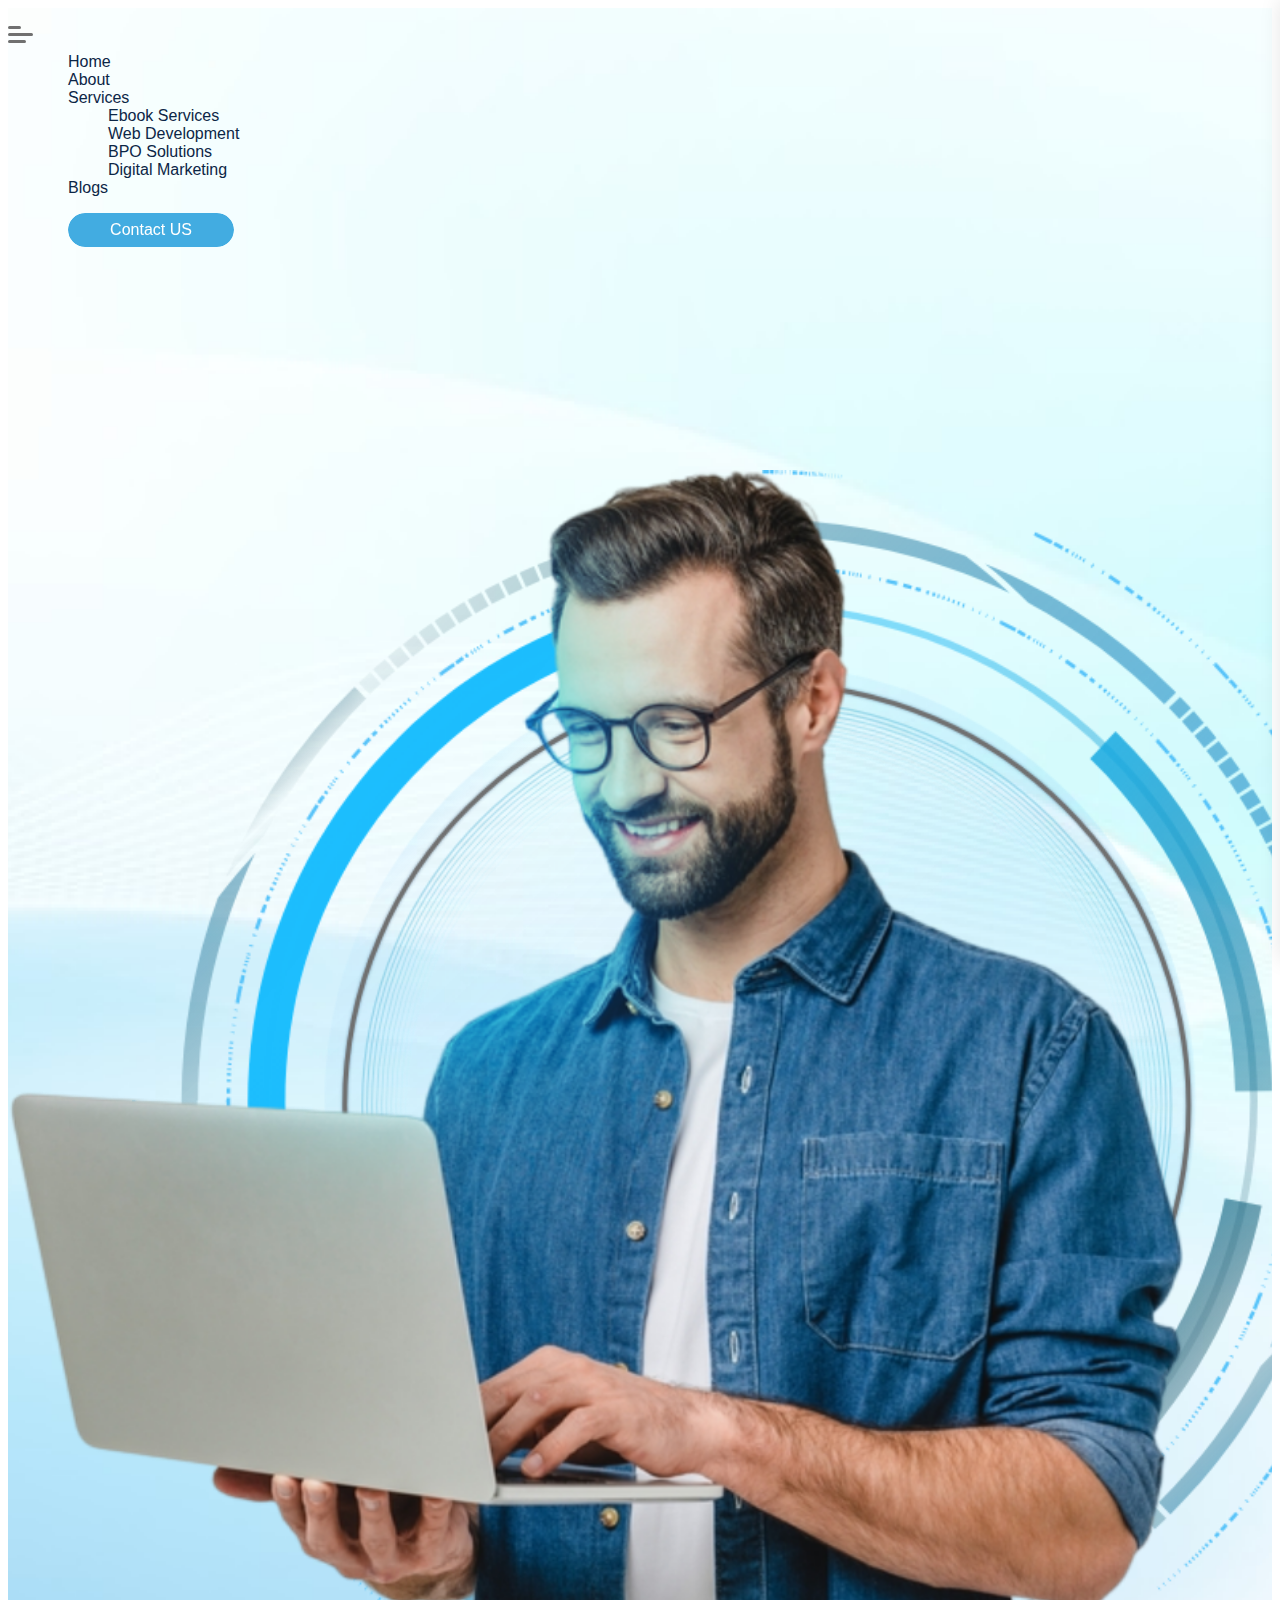
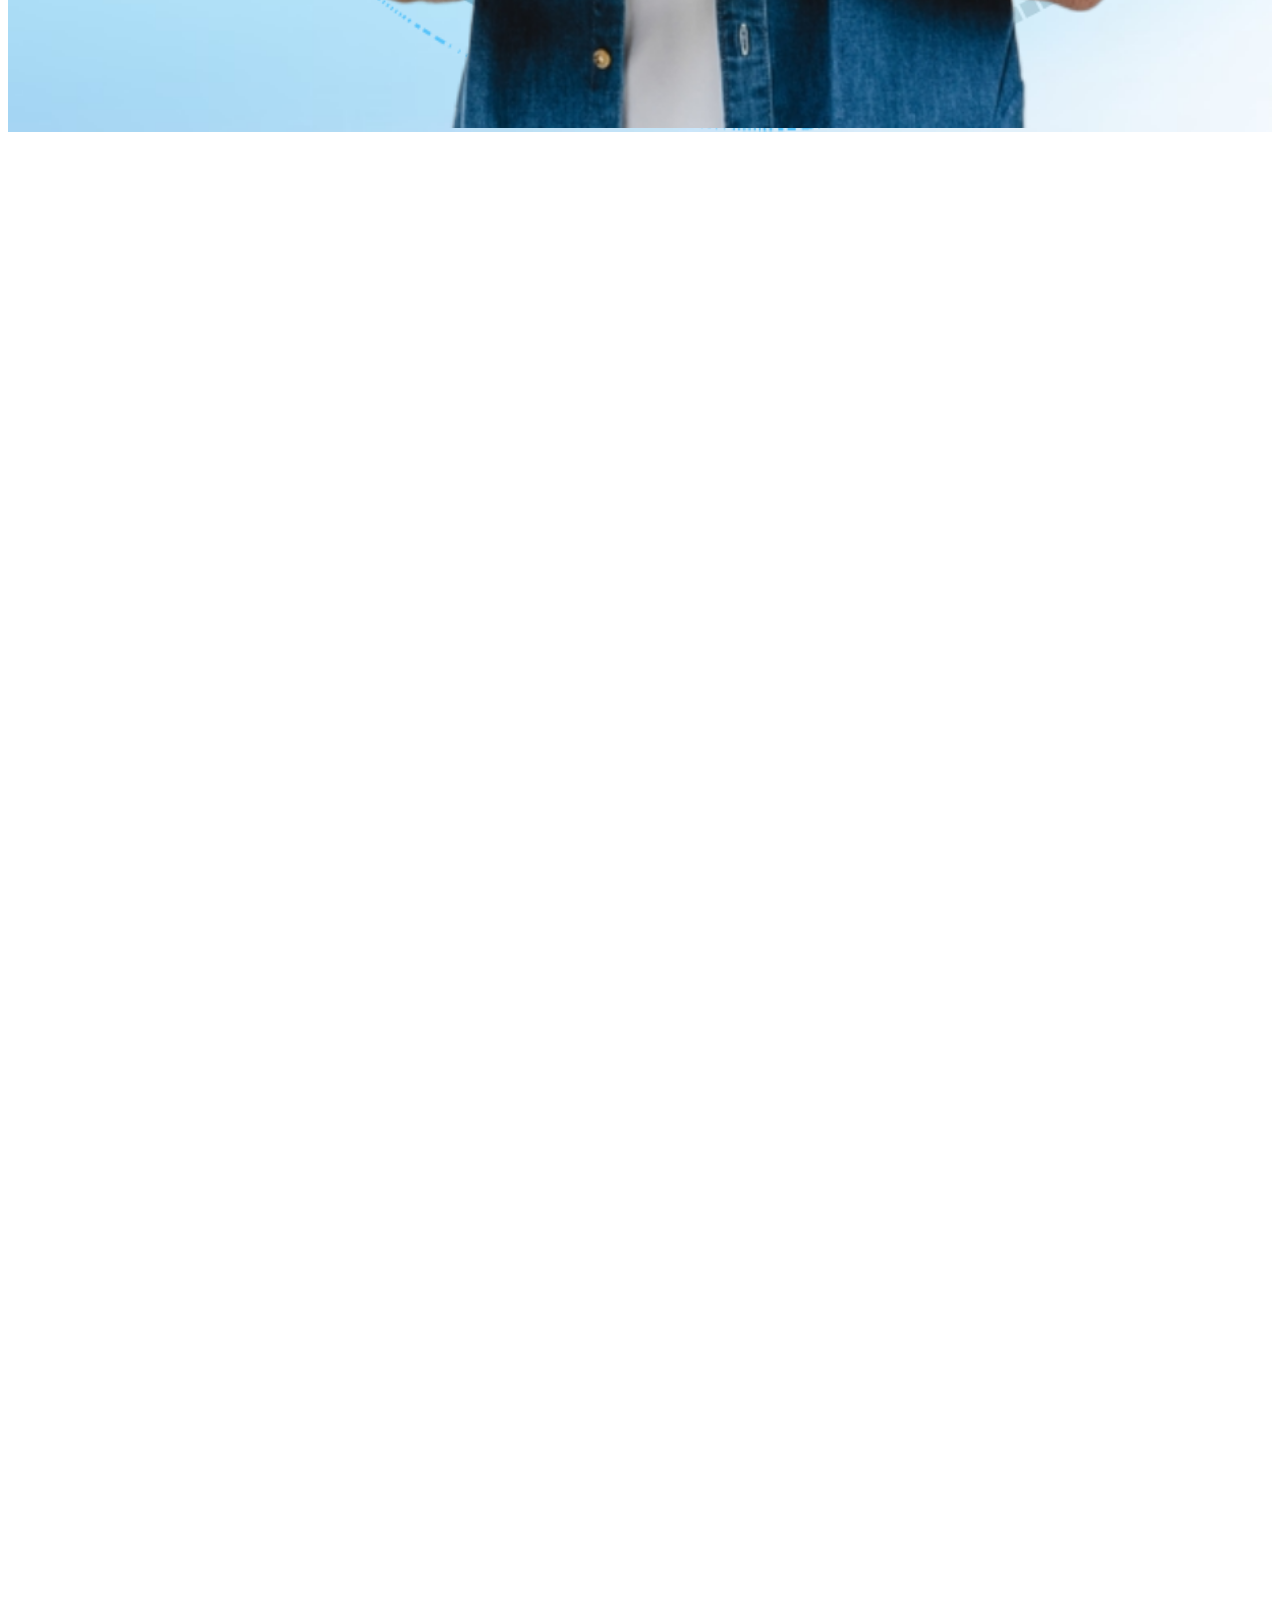
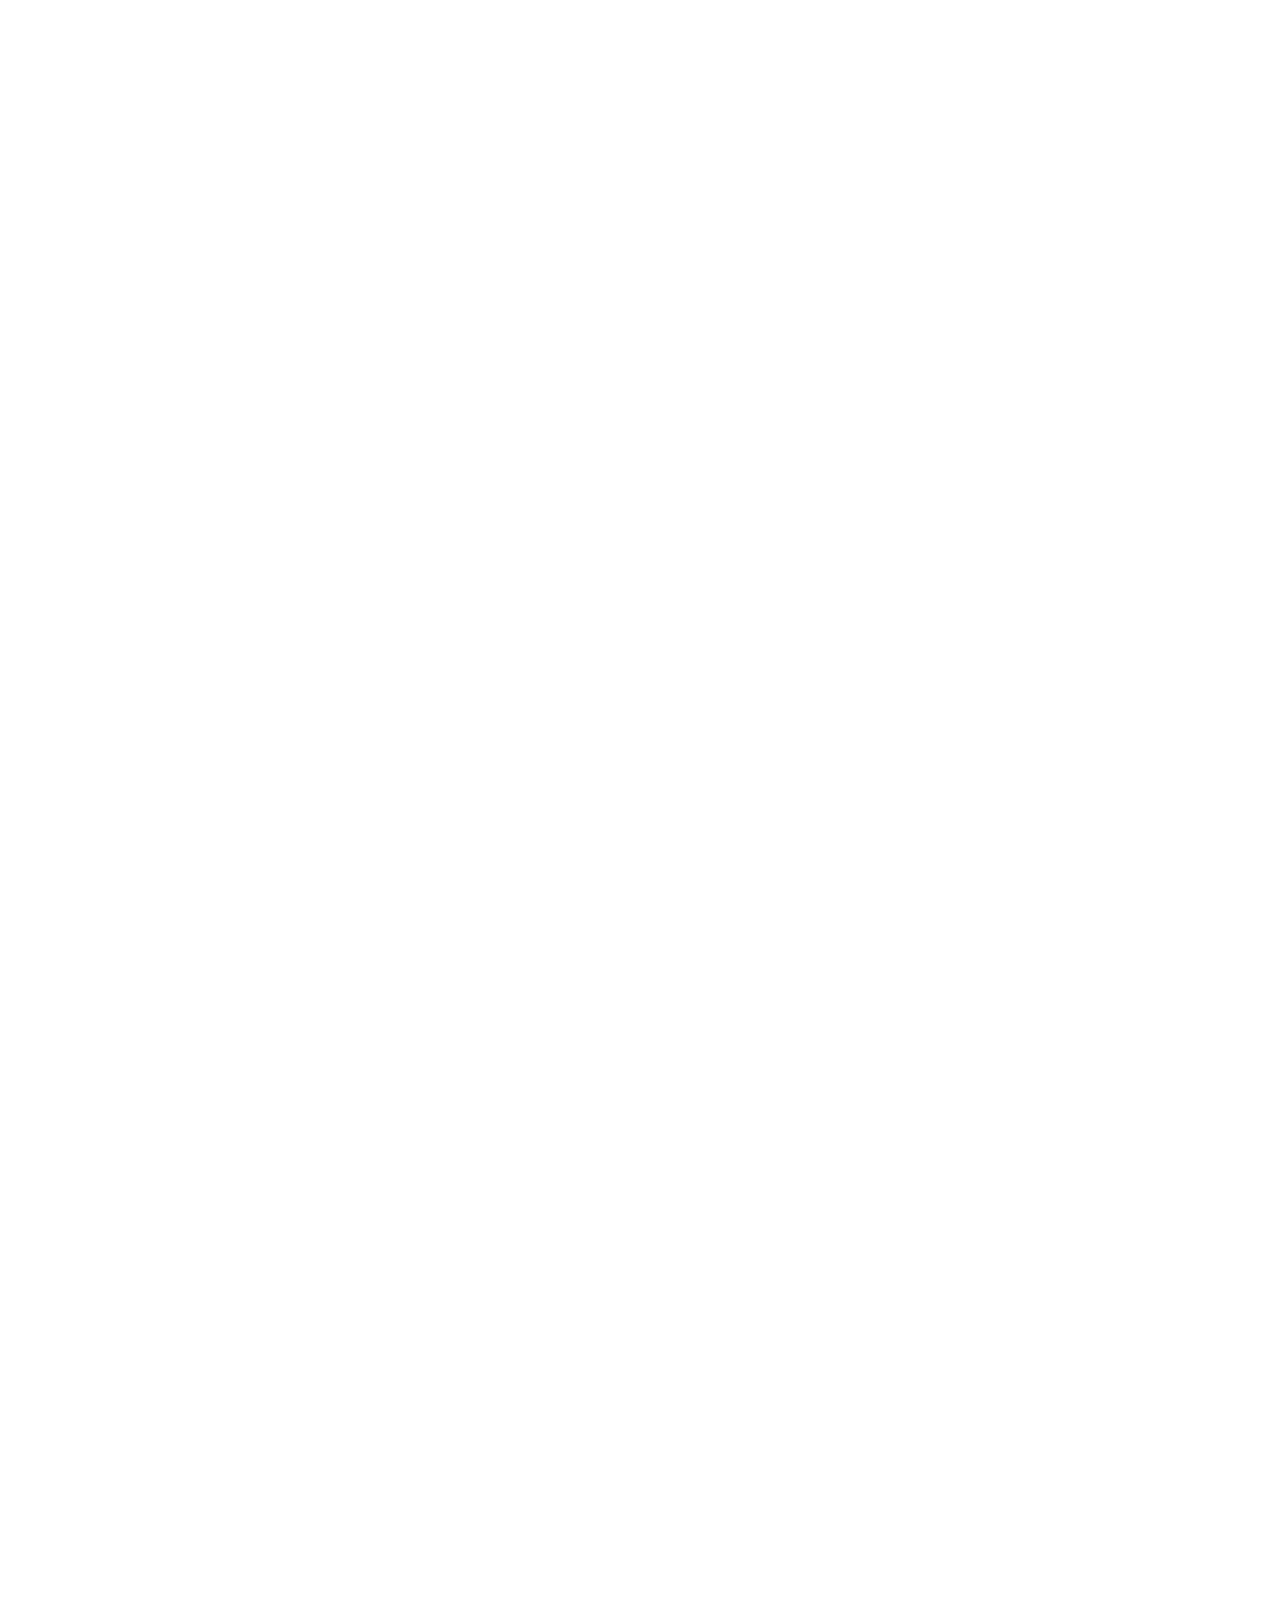
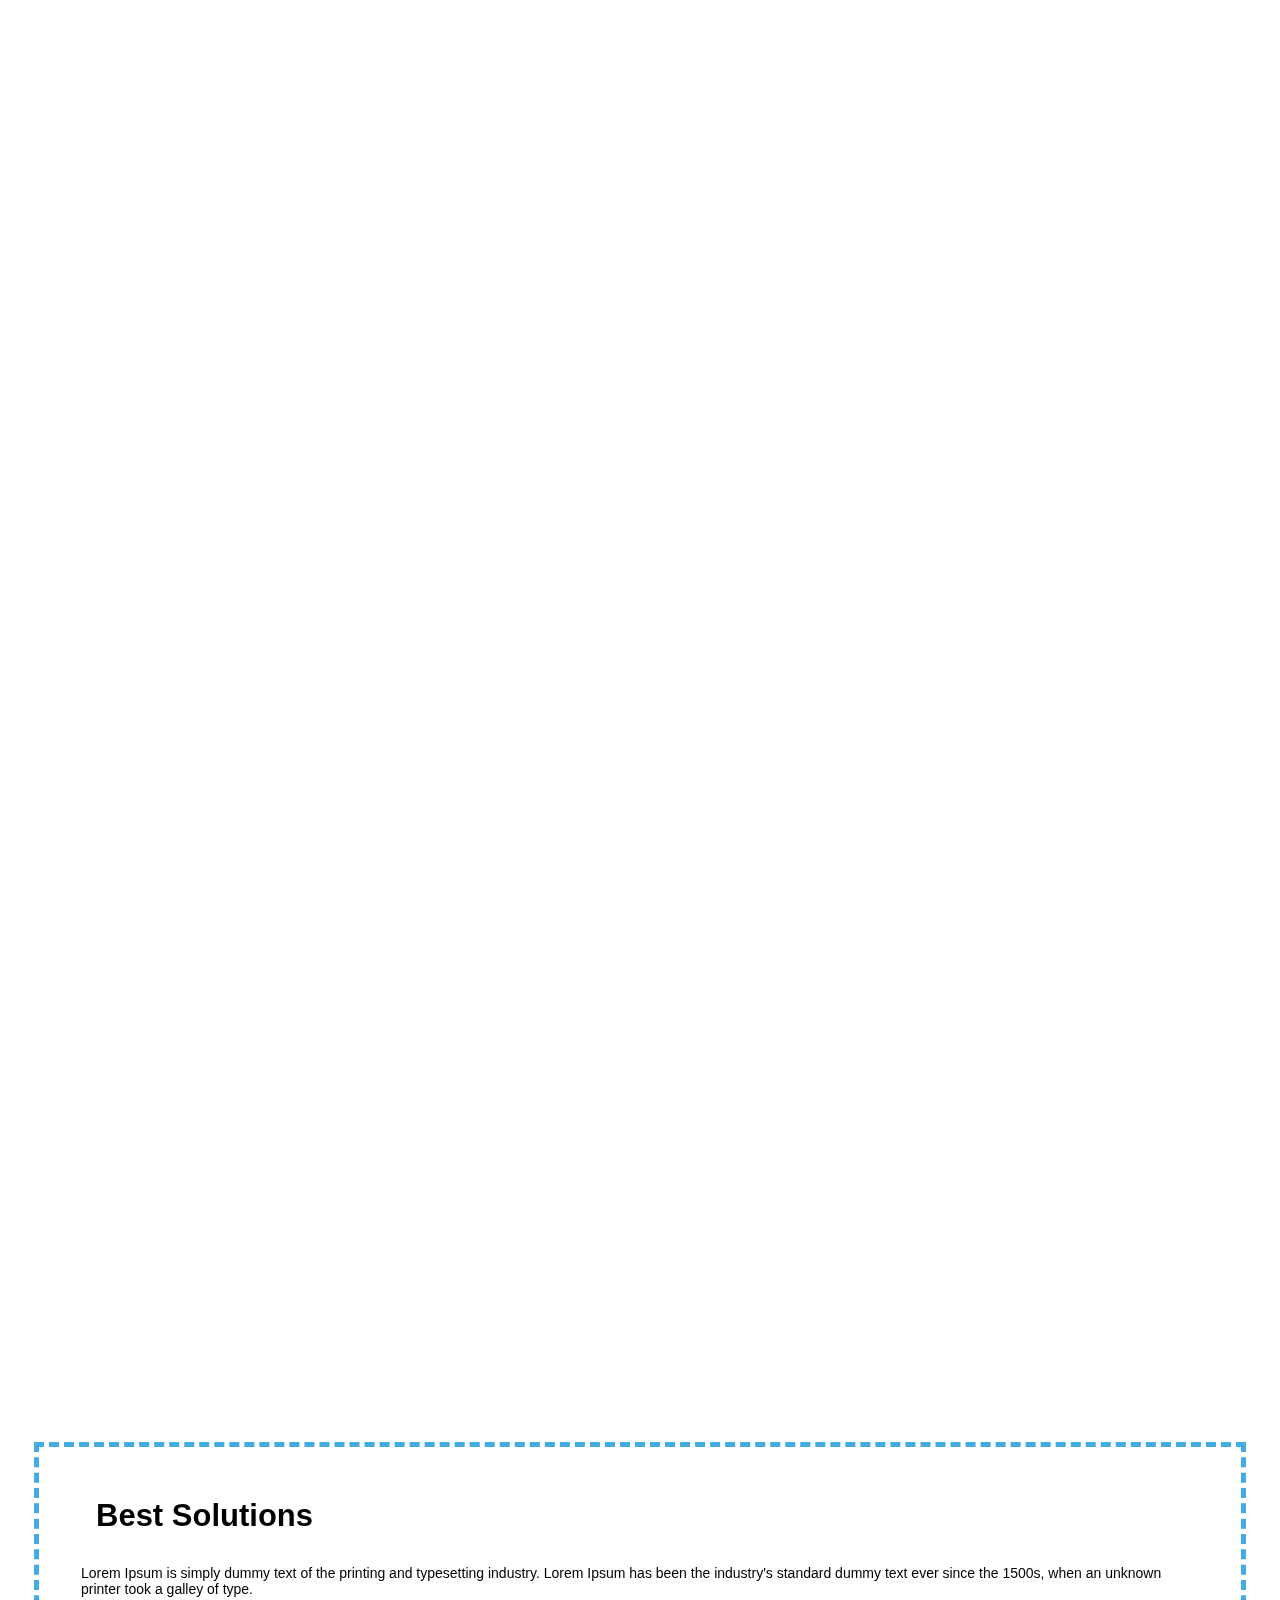
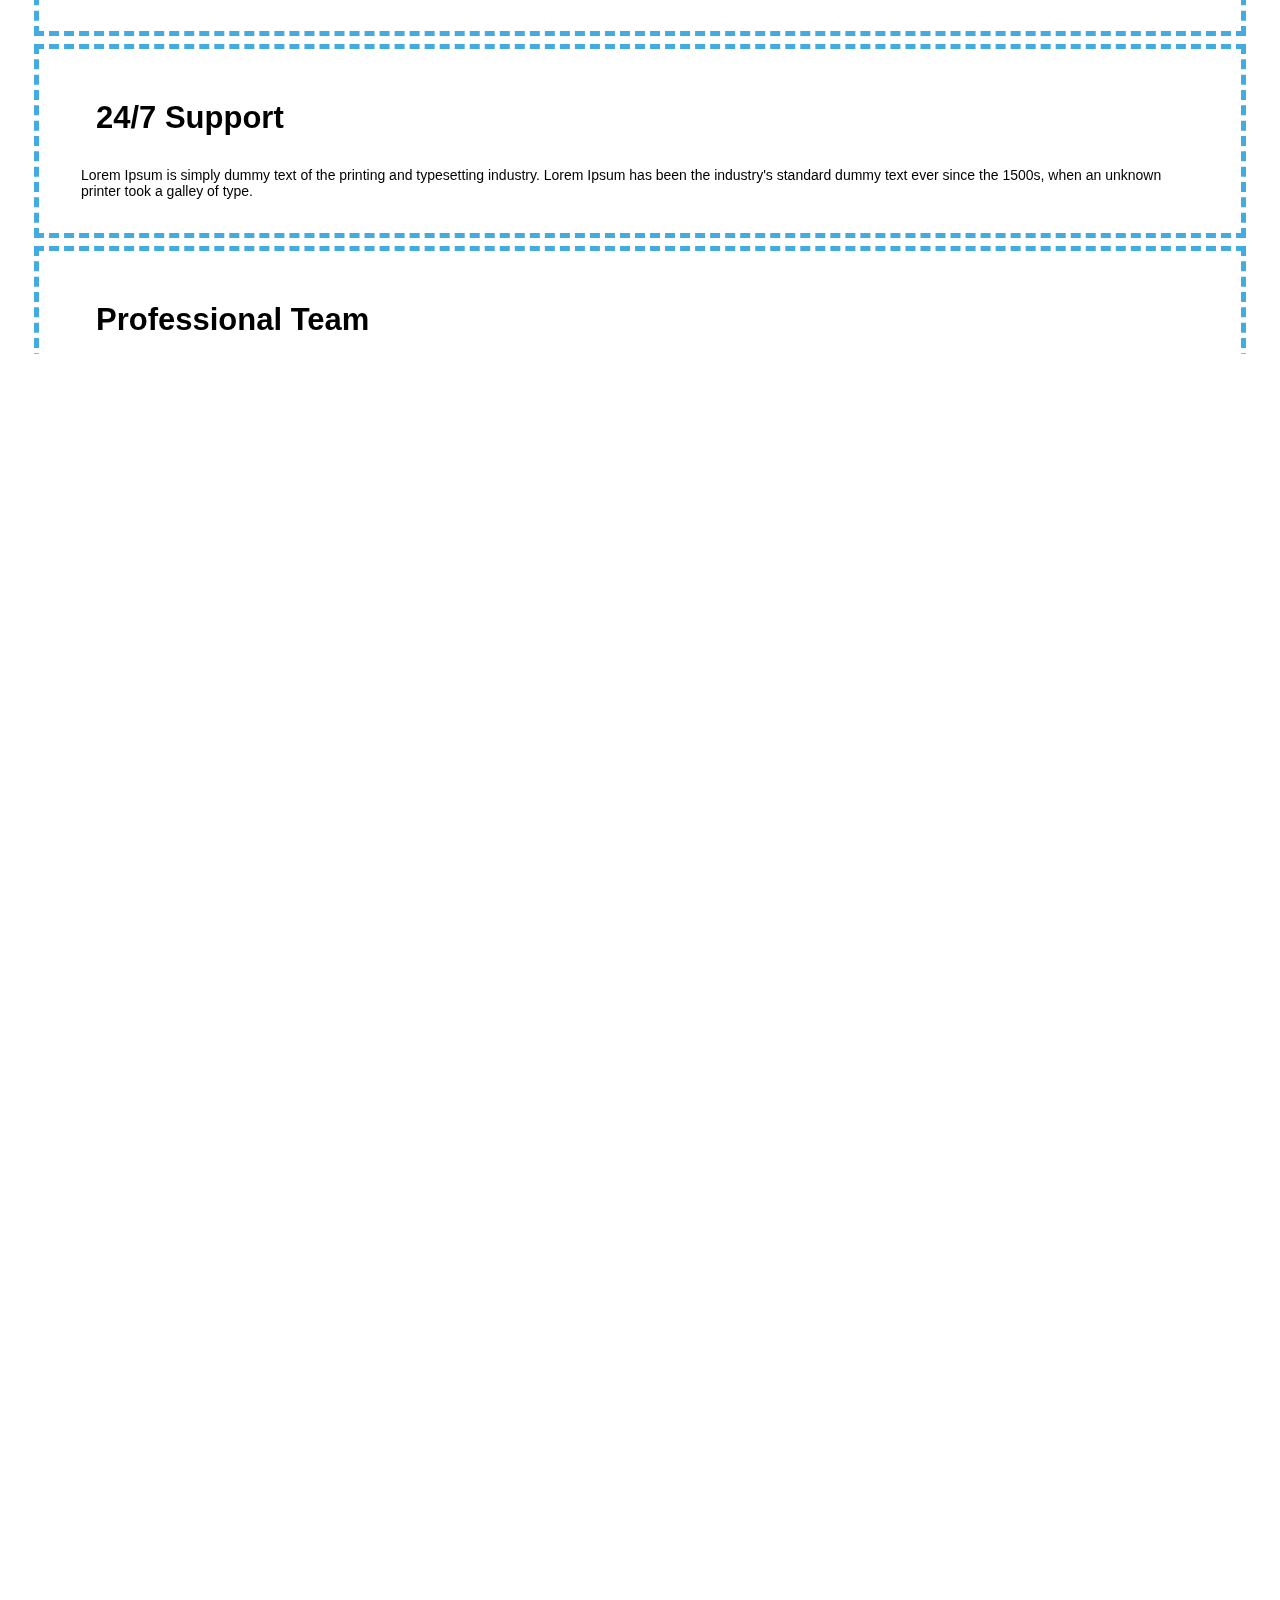
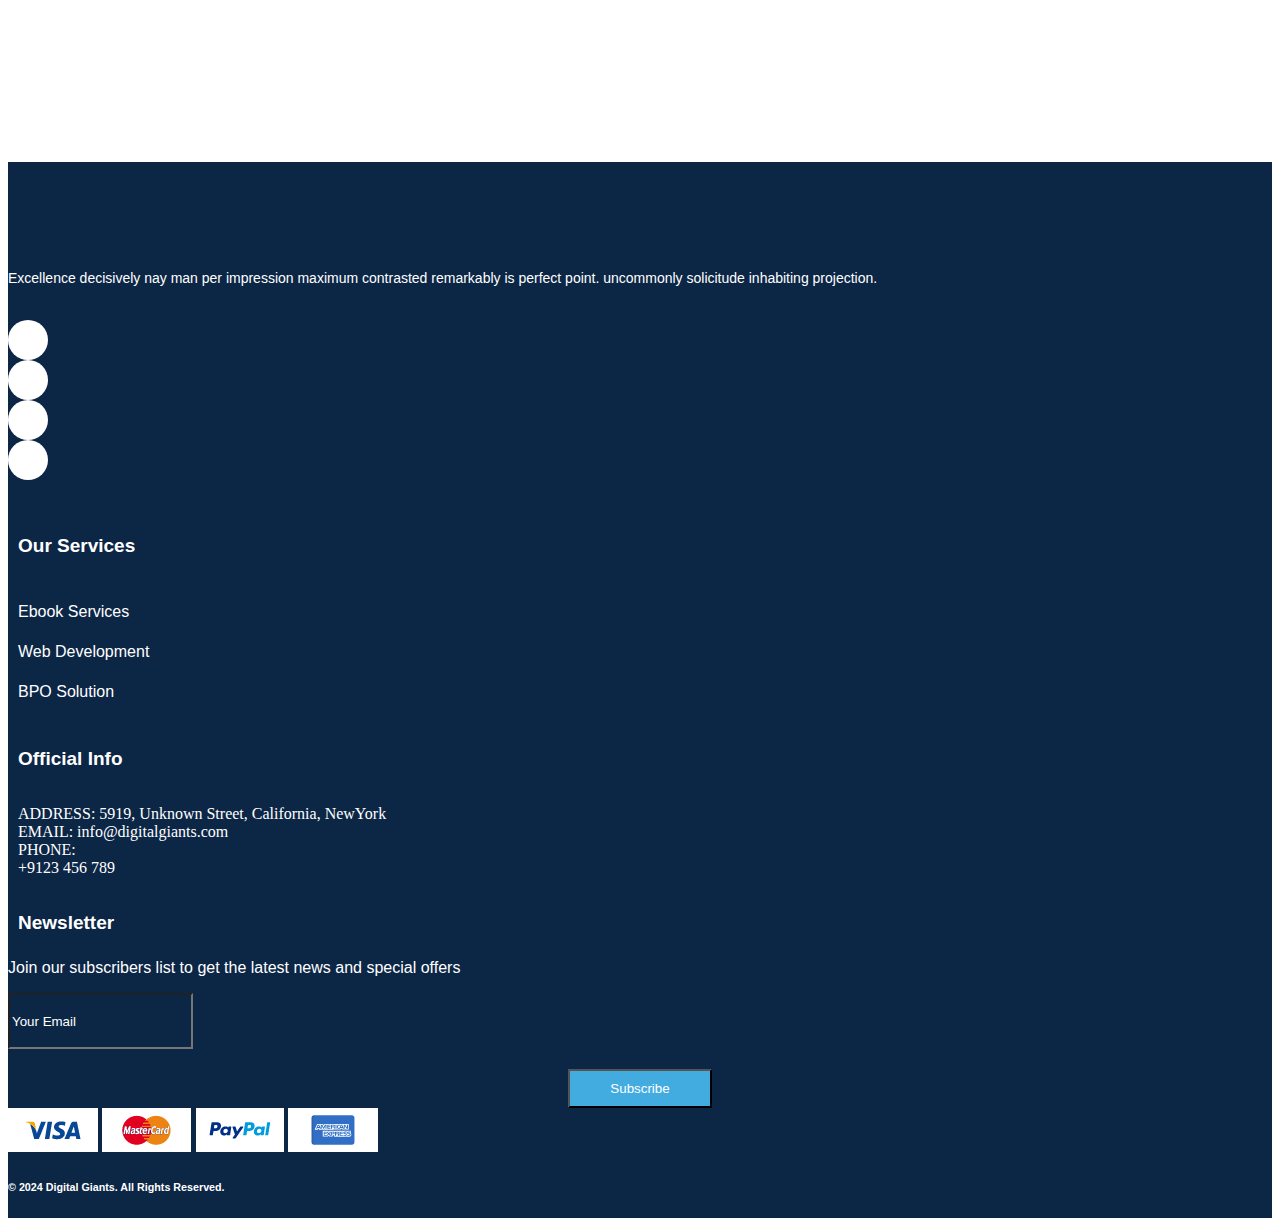
==== index.html @ 78ceffc2 "Digital Giants" ====
<!DOCTYPE html>
<html lang="en">
  <head>
    <meta charset="utf-8" />
    <meta name="viewport" content="width=device-width, initial-scale=1" />
    <title>Digital Giants</title>

    <!-- Link Swiper's CSS -->
    <link
      rel="stylesheet"
      href="https://cdn.jsdelivr.net/npm/swiper@11/swiper-bundle.min.css"
    />
    <link
      href="https://cdn.jsdelivr.net/npm/bootstrap@5.3.2/dist/css/bootstrap.min.css"
      rel="stylesheet"
      integrity="sha384-T3c6CoIi6uLrA9TneNEoa7RxnatzjcDSCmG1MXxSR1GAsXEV/Dwwykc2MPK8M2HN"
      crossorigin="anonymous"
    />
    <link
      rel="stylesheet"
      href="https://cdnjs.cloudflare.com/ajax/libs/font-awesome/6.4.2/css/all.min.css"
      integrity="sha512-z3gLpd7yknf1YoNbCzqRKc4qyor8gaKU1qmn+CShxbuBusANI9QpRohGBreCFkKxLhei6S9CQXFEbbKuqLg0DA=="
      crossorigin="anonymous"
      referrerpolicy="no-referrer"
    />
    <link href="https://unpkg.com/aos@2.3.1/dist/aos.css" rel="stylesheet" />
    <link rel="stylesheet" href="style.css" />
    <link rel="stylesheet" href="Responsive.css" />
  </head>

  <body>
    <!-- MOBILE-MENU START -->

    <div class="mobile-menu">
      <div class="mobile-close">
        <a href="index.html">
          <img src="images/logof.png" alt="" width="60%" />
        </a>
        <a href="javascript:void(0)" id="menu-close"
          ><i class="fa fa-times"></i
        ></a>
      </div>
      <div class="mobile-menu-body" id="mobile-menu-body"></div>
    </div>

    <!-- MOBILE-MENU END -->
    <!-- HEADER CSS START -->
    <header class="header">
      <div class="header-bottom">
        <div class="container">
          <div class="row align-items-center nav-full">
            <div class="col-lg-5 col-md-12 col-sm-12">
              <div class="navbar-respon d-flex justify-content-between">
                <div class="header-logo">
                  <a href="index.html">
                    <img src="images/logo.png" alt="" />
                  </a>
                </div>
                <div class="hamburger d-block d-lg-none">
                  <div class="hamburger-container">
                    <span></span>
                    <span></span>
                    <span></span>
                  </div>
                </div>
              </div>
            </div>
            <div class="col-lg-7 col-md-6 col-sm-6 d-none d-lg-block">
              <div class="bottom-row">
                <ul class="list-inline navigation-list">
                  <li class="list-inline-item active">
                    <a href="./index.html">Home</a>
                  </li>
                  <li class="list-inline-item">
                    <a href="./About.html">About</a>
                  </li>
                  <li class="list-inline-item dropdown">
                    <a
                      class="nav-link dropdown-toggle"
                      href="#"
                      id="navbarDropdown"
                      role="button"
                      data-bs-toggle="dropdown"
                      aria-expanded="false"
                    >
                      Services
                    </a>
                    <!-- Dropdown Menu -->
                    <ul class="dropdown-menu" aria-labelledby="navbarDropdown">
                      <li>
                        <a class="dropdown-item" href="./Ebook.html"
                          >Ebook Services</a
                        >
                      </li>
                      <li>
                        <a class="dropdown-item" href="./Web.html"
                          >Web Development</a
                        >
                      </li>
                      <li>
                        <a class="dropdown-item" href="./Bpo.html"
                          >BPO Solutions</a
                        >
                      </li>
                      <li>
                        <a class="dropdown-item" href="./Marketing.html"
                          >Digital Marketing</a
                        >
                      </li>
                    </ul>
                  </li>

                  <li class="list-inline-item">
                    <a href="./Blog.html">Blogs</a>
                  </li>
                  <li class="list-inline-item contact-hidden-1">
                    <a href="./Contact.html">Contact Us</a>
                  </li>
                  <li class="list-inline-item contact-hidden-2">
                    <div class="content-2">
                      <div class="button_container-2">
                        <div class="button_su-2">
                          <span class="su_button_circle-2"> </span>
                          <a href="./Contact.html" class="button_su_inner-2">
                            <span class="button_text_container-2">
                              Contact US
                            </span>
                          </a>
                        </div>
                      </div>
                    </div>
                  </li>
                </ul>
              </div>
            </div>
          </div>
          <div class="row">
            <div class="col-md-6 header-content">
              <div
                class="header-content"
                data-aos="zoom-out-right"
                data-aos-duration="1500"
              >
                <p class="d-color">Digital Giants Presents</p>
                <h1>TECHNOLOGY & DIGITAL SOLUTION</h1>
                <div class="content-2">
                  <div class="button_container-2">
                    <div class="button_su-2">
                      <span class="su_button_circle-2"> </span>
                      <a href="#" class="button_su_inner-2">
                        <span class="button_text_container-2">
                          Get Started
                        </span>
                      </a>
                    </div>
                  </div>
                </div>
              </div>
            </div>
            <div class="col-md-6">
              <div class="header-image-circle">
                <div class="image-header">
                  <img src="./Images/imgcircle.png" alt="" />
                </div>
              </div>
            </div>
          </div>
        </div>
      </div>
    </header>

    <!-- HEADER END -->

    <!-- Deliver content start -->

    <section
      class="verify-section Animation-particle"
      data-aos="fade-up"
      data-aos-duration="1500"
    >
      <div class="container">
        <div class="row">
          <div class="col-md-6">
            <div
              class="content-verify-section"
              data-aos="slide-right"
              data-aos-duration="1500"
            >
              <h2>
                They really delivered fast, The results are very
                <span class="d-color"> Amazing!</span>
              </h2>
              <p>
                Lorem Ipsum is simply dummy text of the printing and typesetting
                industry. Lorem Ipsum has been the industry's standard dummy
                text ever since the 1500s, when an unknown printer took a galley
              </p>
              <div class="content-verify d-flex gap-5">
                <div class="content-verify1 d-flex align-items-center">
                  <img src="./Images/verify.png" alt="" />
                  <p>Internal Working</p>
                </div>
                <div class="content-verify1 d-flex align-items-center">
                  <img src="./Images/verify.png" alt="" />
                  <p>Internal Working</p>
                </div>
              </div>
              <p>
                Lorem Ipsum is simply dummy text of the printing and typesetting
                industry. Lorem Ipsum has been the industry's standard dummy
              </p>
              <div class="btn-img-card1">
                <button class="primary-btns">
                  Discover More <i class="fa-solid fa-arrow-right ps-3"></i>
                </button>
              </div>
            </div>
          </div>
          <div class="col-md-6">
            <div class="verify-img">
              <img
                src="./Images/verify-img.png"
                alt=""
                data-aos="slide-up"
                data-aos-duration="1500"
              />
              <img
                src="./Images/img4.png"
                alt=""
                class="verify-img4"
                data-aos="zoom-in-left"
                data-aos-duration="1500"
              />
            </div>
          </div>
        </div>
      </div>
    </section>
    <!-- Deliver content End -->

    <!-- Timer Start-->
    <section class="timer" data-aos="fade-up" data-aos-duration="1500">
      <div class="container">
        <div class="row">
          <div class="col-3">
            <div class="loader loader-2 text-center">
              <span class="count">12</span>
              <span style="font-size: 80px">K</span>
              <p class="text-center">Happy Customer</p>
            </div>
          </div>
          <div class="col-3">
            <div class="loader loader-2">
              <span class="count">30</span>
              <span style="font-size: 80px">K+</span>
              <p class="ps-3">Success Projects</p>
            </div>
          </div>
          <div class="col-3">
            <div class="loader loader-2">
              <span class="count">160</span>
              <span style="font-size: 80px">%</span>
              <p class="ps-4">Conversion Rate</p>
            </div>
          </div>
          <div class="col-3">
            <div class="loader loader-2">
              <span class="count">120</span>
              <span style="font-size: 80px">+</span>
              <p class="ps-4">Awards Winning</p>
            </div>
          </div>
        </div>
      </div>
    </section>
    <!-- Timer End-->

    <!-- services-card Start -->

    <section
      class="service-card Animation-particle"
      data-aos="fade-up"
      data-aos-duration="1500"
    >
      <div class="container">
        <div class="row">
          <div class="col">
            <div
              class="card card-2"
              data-aos="slide-right"
              data-aos-duration="1500"
            >
              <img src="./Images/book.png" alt="" />
              <h4>Ebook Services</h4>
              <p>
                Lorem Ipsum is simply dummy text of the printing and typesetting
                industry. Lorem Ipsum has been the industry's standard dummy
                text ever since the 1500s, when an unknown printer took a galley
                of type and scrambled it to make a type specimen book. It has
                survived not only five centuries,
              </p>
            </div>
          </div>
          <div class="col">
            <div
              class="card card-2"
              data-aos="slide-right"
              data-aos-duration="1500"
            >
              <img src="./Images/web-3.png" alt="" />
              <h4>Web Development</h4>
              <p>
                Lorem Ipsum is simply dummy text of the printing and typesetting
                industry. Lorem Ipsum has been the industry's standard dummy
                text ever since the 1500s, when an unknown printer took a galley
                of type and scrambled it to make a type specimen book. It has
                survived not only five centuries,
              </p>
            </div>
          </div>
          <div class="col">
            <div
              class="card card-2"
              data-aos="slide-left"
              data-aos-duration="1500"
            >
              <img src="./Images/Support.png" alt="" />
              <h4>BPO Solutions</h4>
              <p>
                Lorem Ipsum is simply dummy text of the printing and typesetting
                industry. Lorem Ipsum has been the industry's standard dummy
                text ever since the 1500s, when an unknown printer took a galley
                of type and scrambled it to make a type specimen book. It has
                survived not only five centuries,
              </p>
            </div>
          </div>
          <div class="col">
            <div
              class="card card-2"
              data-aos="slide-left"
              data-aos-duration="1500"
            >
              <img src="./Images/marketing.png" alt="" />
              <h4>Digital Marketing</h4>
              <p>
                Lorem Ipsum is simply dummy text of the printing and typesetting
                industry. Lorem Ipsum has been the industry's standard dummy
                text ever since the 1500s, when an unknown printer took a galley
                of type and scrambled it to make a type specimen book. It has
                survived not only five centuries,
              </p>
            </div>
          </div>
        </div>
      </div>
    </section>
    <!-- services-card End -->

    <!-- stronger-card start -->

    <section class="stronger-card" data-aos="fade-up" data-aos-duration="1500">
      <div class="container">
        <div class="row">
          <div
            class="col-md-5 stronger-card-content1"
            data-aos="slide-right"
            data-aos-duration="1500"
          >
            <div class="stronger-card-content">
              <h2>We Help Your Business To Become Stronger</h2>
              <p>
                Lorem Ipsum is simply dummy text of the printing and typesetting
                industry. Lorem Ipsum has been the industry's standard dummy
                text ever since the 1500.
              </p>
            </div>
          </div>
          <div class="col-md-6">
            <div
              class="stroner-card-img"
              data-aos="slide-left"
              data-aos-duration="1500"
            >
              <img src="./Images/circle.png" alt="" />
              <div class="circle-images">
                <img class="circle-img1" src="./Images/1.png" alt="" />
                <img class="circle-img22" src="./Images/22.png" alt="" />
                <img class="circle-img2" src="./Images/2.png" alt="" />
                <img class="circle-img3" src="./Images/3.png" alt="" />
                <img class="circle-img4" src="./Images/statsvg.svg" alt="" />
              </div>
              <div class="circle-images2">
                <img class="circle-img21" src="./Images/bulbsvg.svg" alt="" />
                <img class="circle-img23" src="./Images/img23.png" alt="" />
                <img class="circle-img24" src="./Images/booksvg.svg" alt="" />
              </div>
            </div>
          </div>
        </div>
      </div>
    </section>
    <!-- stronger-card End -->

    <!-- Choose us Start -->

    <section class="Choose-Us">
      <div class="container">
        <div class="row">
          <div
            class="chooseus-content py-5 text-center"
            data-aos="slide-right"
            data-aos-duration="1500"
          >
            <h2>Why Choose Us</h2>
            <div class="para-choose d-flex justify-content-center">
              <p class="w-75">
                Lorem Ipsum is simply dummy text of the printing and typesetting
                industry. Lorem Ipsum has been the industry's standard dummy
                text ever since the 1500s, when an unknown printer.
              </p>
            </div>
          </div>
          <div class="col-md-6 col-lg-4">
            <div class="card" data-aos="slide-up" data-aos-duration="1500">
              <img
                src="./Images/blulb.png"
                alt=""
                data-aos="zoom-in"
                data-aos-duration="1500"
              />
              <h3>Best Solutions</h3>
              <p>
                Lorem Ipsum is simply dummy text of the printing and typesetting
                industry. Lorem Ipsum has been the industry's standard dummy
                text ever since the 1500s, when an unknown printer took a galley
                of type.
              </p>
            </div>
          </div>
          <div class="col-md-6 col-lg-4">
            <div class="card" data-aos="slide-up" data-aos-duration="1500">
              <img
                src="./Images/mic.png"
                alt=""
                data-aos="zoom-in"
                data-aos-duration="1500"
              />
              <h3>24/7 Support</h3>
              <p>
                Lorem Ipsum is simply dummy text of the printing and typesetting
                industry. Lorem Ipsum has been the industry's standard dummy
                text ever since the 1500s, when an unknown printer took a galley
                of type.
              </p>
            </div>
          </div>
          <div class="col-md-6 col-lg-4">
            <div class="card" data-aos="slide-up" data-aos-duration="1500">
              <img
                src="./Images/group.png"
                alt=""
                data-aos="zoom-in"
                data-aos-duration="1500"
              />
              <h3>Professional Team</h3>
              <p>
                Lorem Ipsum is simply dummy text of the printing and typesetting
                industry. Lorem Ipsum has been the industry's standard dummy
                text ever since the 1500s, when an unknown printer took a galley
                of type.
              </p>
            </div>
          </div>
        </div>
      </div>
    </section>

    <!-- Choose us End -->

    <!-- Customer Start -->
    <section
      class="Customer-section"
      data-aos="fade-up"
      data-aos-duration="1500"
    >
      <div class="container">
        <div class="row">
          <div class="content-customer">
            <h3>What Our Customers Say</h3>
          </div>
          <div class="col">
            <div class="swiper mySwiper2">
              <div class="swiper-wrapper">
                <div class="swiper-slide">
                  <div class="card customer-slide-card">
                    <div
                      class="content-slider-1 d-flex justify-content-between"
                    >
                      <div class="content-slide d-flex align-items-center">
                        <img src="./Images/small-img.png" alt="" />
                        <p>Christina Jim</p>
                      </div>
                      <div class="content-slide-2">
                        <i class="fa-solid fa-star"></i>
                        <i class="fa-solid fa-star"></i>
                        <i class="fa-solid fa-star"></i>
                        <i class="fa-solid fa-star"></i>
                        <i class="fa-solid fa-star"></i>
                      </div>
                    </div>
                    <p id="customer-content-para">
                      Lorem Ipsum is simply dummy text of the printing and
                      typesetting industry. Lorem Ipsum has been the industry's
                      standard dummy text ever since the 1500s, when an unknown
                      printer took a galley of type and scrambled it to make a
                      type specimen book. It has survived not only five
                      centuries, but also the leap into electronic.
                    </p>
                  </div>
                </div>
                <div class="swiper-slide">
                  <div class="card customer-slide-card">
                    <div
                      class="content-slider-1 d-flex justify-content-between"
                    >
                      <div class="content-slide d-flex align-items-center">
                        <img src="./Images/small-img.png" alt="" />
                        <p>Christina Jim</p>
                      </div>
                      <div class="content-slide-2">
                        <i class="fa-solid fa-star"></i>
                        <i class="fa-solid fa-star"></i>
                        <i class="fa-solid fa-star"></i>
                        <i class="fa-solid fa-star"></i>
                        <i class="fa-solid fa-star"></i>
                      </div>
                    </div>
                    <p id="customer-content-para">
                      Lorem Ipsum is simply dummy text of the printing and
                      typesetting industry. Lorem Ipsum has been the industry's
                      standard dummy text ever since the 1500s, when an unknown
                      printer took a galley of type and scrambled it to make a
                      type specimen book. It has survived not only five
                      centuries, but also the leap into electronic.
                    </p>
                  </div>
                </div>
                <div class="swiper-slide">
                  <div class="card customer-slide-card">
                    <div
                      class="content-slider-1 d-flex justify-content-between"
                    >
                      <div class="content-slide d-flex align-items-center">
                        <img src="./Images/small-img.png" alt="" />
                        <p>Christina Jim</p>
                      </div>
                      <div class="content-slide-2">
                        <i class="fa-solid fa-star"></i>
                        <i class="fa-solid fa-star"></i>
                        <i class="fa-solid fa-star"></i>
                        <i class="fa-solid fa-star"></i>
                        <i class="fa-solid fa-star"></i>
                      </div>
                    </div>
                    <p id="customer-content-para">
                      Lorem Ipsum is simply dummy text of the printing and
                      typesetting industry. Lorem Ipsum has been the industry's
                      standard dummy text ever since the 1500s, when an unknown
                      printer took a galley of type and scrambled it to make a
                      type specimen book. It has survived not only five
                      centuries, but also the leap into electronic.
                    </p>
                  </div>
                </div>
                <div class="swiper-slide">
                  <div class="card customer-slide-card">
                    <div
                      class="content-slider-1 d-flex justify-content-between"
                    >
                      <div class="content-slide d-flex align-items-center">
                        <img src="./Images/small-img.png" alt="" />
                        <p>Christina Jim</p>
                      </div>
                      <div class="content-slide-2">
                        <i class="fa-solid fa-star"></i>
                        <i class="fa-solid fa-star"></i>
                        <i class="fa-solid fa-star"></i>
                        <i class="fa-solid fa-star"></i>
                        <i class="fa-solid fa-star"></i>
                      </div>
                    </div>
                    <p id="customer-content-para">
                      Lorem Ipsum is simply dummy text of the printing and
                      typesetting industry. Lorem Ipsum has been the industry's
                      standard dummy text ever since the 1500s, when an unknown
                      printer took a galley of type and scrambled it to make a
                      type specimen book. It has survived not only five
                      centuries, but also the leap into electronic.
                    </p>
                  </div>
                </div>
                <div class="swiper-slide">
                  <div class="card customer-slide-card">
                    <div
                      class="content-slider-1 d-flex justify-content-between"
                    >
                      <div class="content-slide d-flex align-items-center">
                        <img src="./Images/small-img.png" alt="" />
                        <p>Christina Jim</p>
                      </div>
                      <div class="content-slide-2">
                        <i class="fa-solid fa-star"></i>
                        <i class="fa-solid fa-star"></i>
                        <i class="fa-solid fa-star"></i>
                        <i class="fa-solid fa-star"></i>
                        <i class="fa-solid fa-star"></i>
                      </div>
                    </div>
                    <p id="customer-content-para">
                      Lorem Ipsum is simply dummy text of the printing and
                      typesetting industry. Lorem Ipsum has been the industry's
                      standard dummy text ever since the 1500s, when an unknown
                      printer took a galley of type and scrambled it to make a
                      type specimen book. It has survived not only five
                      centuries, but also the leap into electronic.
                    </p>
                  </div>
                </div>
                <div class="swiper-slide">
                  <div class="card customer-slide-card">
                    <div
                      class="content-slider-1 d-flex justify-content-between"
                    >
                      <div class="content-slide d-flex align-items-center">
                        <img src="./Images/small-img.png" alt="" />
                        <p>Christina Jim</p>
                      </div>
                      <div class="content-slide-2">
                        <i class="fa-solid fa-star"></i>
                        <i class="fa-solid fa-star"></i>
                        <i class="fa-solid fa-star"></i>
                        <i class="fa-solid fa-star"></i>
                        <i class="fa-solid fa-star"></i>
                      </div>
                    </div>
                    <p id="customer-content-para">
                      Lorem Ipsum is simply dummy text of the printing and
                      typesetting industry. Lorem Ipsum has been the industry's
                      standard dummy text ever since the 1500s, when an unknown
                      printer took a galley of type and scrambled it to make a
                      type specimen book. It has survived not only five
                      centuries, but also the leap into electronic.
                    </p>
                  </div>
                </div>
              </div>
            </div>
            <div class="swiper-button-next"></div>
            <div class="swiper-button-prev"></div>
          </div>
        </div>
      </div>
    </section>
    <!-- Customer End -->

    <!-- Together Section start -->

    <section
      class="together-section"
      data-aos="fade-up"
      data-aos-duration="1500"
    >
      <div class="container-fluid">
        <div class="container">
          <div class="together-content">
            <div class="row">
              <div class="col-md-5">
                <div class="content-togetr-section">
                  <p>We carry more than just good coding skills</p>
                  <h3>Let's Work Together!</h3>
                </div>
              </div>
              <div class="col-md-4">
                <div class="img-arrow">
                  <img src="./Images/arrow.gif" alt="" />
                </div>
              </div>
              <div class="col-md-3">
                <div class="btn-img-card1 btn-img-card2">
                  <button class="primary-btns">
                    Discover More <i class="fa-solid fa-arrow-right ps-3"></i>
                  </button>
                </div>
              </div>
            </div>
          </div>
        </div>
      </div>
    </section>

    <!-- Together Section start -->

    <!-- Partners Start -->
    <section class="partners" data-aos="fade-up" data-aos-duration="1500">
      <div class="container">
        <img src="./Images/partners.png" alt="" />
      </div>
    </section>
    <!-- Partners ENd -->

    <!-- Footer Start -->

    <footer class="footer">
      <div class="container pb-5">
        <div class="row">
          <div class="col-lg-4 d-flex align-items-center">
            <div class="logo-footer">
              <div class="logo">
                <img src="./images/logo-footer.png" alt="" />
              </div>
              <div class="footer-para text-white">
                <p>
                  Excellence decisively nay man per impression maximum
                  contrasted remarkably is perfect point. uncommonly solicitude
                  inhabiting projection.
                </p>
              </div>
              <div class="social-icons-footer d-flex gap-3">
                <a href="#" class="fa-brands fa-facebook-f"></a>
                <a href="#" class="fa-brands fa-instagram"></a>
                <a href="#" class="fa-brands fa-twitter"></a>
                <a href="#" class="fa-brands fa-pinterest"></a>
              </div>
            </div>
          </div>
          <div class="col-lg-2 col-6">
            <h4>Our Services</h4>
            <ul>
              <li><a href="#">Ebook Services </a></li>
              <li><a href="#">Web Development</a></li>
              <li><a href="#">BPO Solution</a></li>
            </ul>
          </div>
          <div class="col-lg-2 col-6">
            <h4>Official Info</h4>
            <ul>
              <li>
                <span>ADDRESS:</span> 5919, Unknown Street, California, NewYork
              </li>
              <li><span>EMAIL:</span> info@digitalgiants.com</li>
              <li><span>PHONE: </span> <br />+9123 456 789</li>
            </ul>
          </div>
          <div class="col-lg-4 col-12">
            <div class="newslatter-footer">
              <h4 class="p-0">Newsletter</h4>
              <p>
                Join our subscribers list to get the latest news and special
                offers
              </p>
              <input
                type="email"
                placeholder="Your Email"
                class="form-control"
              />
              <div class="btn-footer">
                <button class="btn">Subscribe</button>
              </div>
              <div class="image-footer mt-4 d-flex justify-content-center">
                <img src="./Images/payment-method.png" alt="" />
              </div>
            </div>
          </div>
        </div>
      </div>
      <div class="container-fluid bg-white">
        <div class="row">
          <h6 class="text-center py-3 text-dark">
            © 2024 Digital Giants. All Rights Reserved.
          </h6>
        </div>
      </div>
    </footer>

    <script
      src="https://cdnjs.cloudflare.com/ajax/libs/jquery/3.7.1/jquery.min.js"
      integrity="sha512-v2CJ7UaYy4JwqLDIrZUI/4hqeoQieOmAZNXBeQyjo21dadnwR+8ZaIJVT8EE2iyI61OV8e6M8PP2/4hpQINQ/g=="
      crossorigin="anonymous"
      referrerpolicy="no-referrer"
    ></script>
    <script src="https://unpkg.com/aos@2.3.1/dist/aos.js"></script>
    <!-- <script
      src="https://cdn.jsdelivr.net/npm/bootstrap@5.3.2/dist/js/bootstrap.bundle.min.js"
      integrity="sha384-C6RzsynM9kWDrMNeT87bh95OGNyZPhcTNXj1NW7RuBCsyN/o0jlpcV8Qyq46cDfL"
      crossorigin="anonymous"
    ></script> -->
    <script src="https://cdn.jsdelivr.net/npm/swiper@11/swiper-bundle.min.js"></script>

    <script src="App.js"></script>
  </body>
</html>
---- style.css ----
@font-face {
  font-family: "Demi"; /* Define the font family name */
  src: url("./Demi/Demi.ttf") format("truetype");
  /* Add additional src for other font formats if available */
  font-weight: bold;
  font-style: normal;
}

:root {
  --col1: #0c2646;
  --col2: #42ace1;
}


h1,
h3,
h4,
h5,
h6,
a,
p {
  font-family: Poppins, sans-serif;
}
ul {
  list-style: none;
}
a {
  text-decoration: none;
}
h1 {
  font-size: 70px;
  font-family: "Demi";
  color: var(--col1);
  line-height: 65px;
}

h2 {
  font-size: 49px;
  color: var(--col1);
  font-family: Poppins, sans-serif;
  line-height: 48px;
}
.d-color {
  color: var(--col2);
}
h3 {
  font-size: 40px;
}

.primary-btns {
  background-color: var(--col2);
  color: white;
  font-weight: 600;
  margin-top: 0px;
  text-transform: uppercase;
  position: relative;
  border-radius: 30px;
  display: inline-block;
  z-index: 7;
  border: transparent;
  transition: all 0.7s ease 0s;
  padding: 10px 36px !important;
}
.btn-img-card2 .primary-btns {
  background-color: white;
  color: var(--col2);
}

.primary-btns::before {
  position: absolute;
  content: "";
  width: 100%;
  bottom: -8px;
  border-width: 0px 2px 2px;
  border-right-style: solid;
  border-bottom-style: solid;
  border-left-style: solid;
  border-color: var(--col2);
  border-top: none;
  border-image: initial;
  left: 0px;
  padding: 23px 0px;
  border-bottom-left-radius: 10px;
  transition: all 0.5s ease 0s;
  z-index: -2;
  border-top-style: initial;
  border-top-color: initial;
  border-bottom-right-radius: 10px;
  border-radius: 30px;
}
.btn-img-card2 .primary-btns::before {
  border-color: white;
}

.primary-btns:hover {
  background: transparent;
  color: var(--col1);
}
.btn-img-card2 .primary-btns:hover {
  background: transparent;
  color: white;
}

.primary-btns:hover::before {
  bottom: 0px;
  padding: 21px 0px;
  padding: 0px 0px;
  padding: 20px 0px;
  border: 2px solid var(--col2);
}
.btn-img-card2 :hover::before {
  border: 2px solid white;
}
.mobile-menu,
.mobile-menu
  .mobile-menu-body
  li.dropdown-li
  > ul.dropdown-list.dropdown-list-2 {
  background: var(--col1);
}

.hamburger .hamburger-container {
  display: flex;
  align-items: flex-start;
  justify-content: center;
  flex-direction: column;
  width: 25px;
  cursor: pointer;
}

.hamburger span:not(:last-child) {
  margin-bottom: 4px;
}

.hamburger span {
  width: 100%;
  height: 3px;
  background: rgb(112, 112, 112);
  border-radius: 100px;
  transition: all 0.5s ease-in-out 0s;
}

.hamburger span:first-child {
  width: 50%;
}

.hamburger span:last-child {
  width: 70%;
}

.hamburger:hover span {
  width: 100%;
}

.mobile-menu {
  position: fixed;
  top: 0;
  right: 0;
  width: 300px;
  height: 100vh;
  padding: 30px 0;
  box-shadow: 0 0 20px rgb(0 0 0 / 10%);
  z-index: 100;
  transform: translateX(100%);
  transition: 0.5s ease-in-out;
}
.mobile-menu .mobile-close {
  display: flex;
  justify-content: end;
}

.mobile-menu .mobile-close a {
  display: inline-block;
  font-size: 30px;
  color: rgb(255, 255, 255);
  transition: all 0.8s ease-in-out 0s;
  margin-right: 20px;
}

.mobile-menu .mobile-close a:hover {
  transform: rotate(360deg);
}

.mobile-menu .mobile-menu-body {
  height: 42vh;
  overflow-y: auto;
  padding: 0px;
}

.mobile-menu-body span {
  display: none;
}

.mobile-menu .mobile-menu-body .navigation-list {
  text-align: left !important;
}

.mobile-view {
  background-color: var(--col1);
}

.mobile-menu .mobile-menu-body li.dropdown-li > ul.dropdown-list > li,
.mobile-menu .mobile-menu-body > .navigation-list > li {
  display: block;
  margin: 0px !important;
}

.mobile-menu .mobile-menu-body > .navigation-list > li:not(:last-child) > a {
  border-bottom: 1px solid rgb(255, 255, 255);
}

.mobile-menu .mobile-menu-body li.dropdown-li > ul.dropdown-list > li > a,
.mobile-menu .mobile-menu-body > .navigation-list > li > a {
  display: block;
  font-family: Poppins, sans-serif;
  font-size: 13px;
  font-weight: 500;
  text-transform: capitalize;
  color: rgb(255, 255, 255);
  padding: 10px 20px;
}

.mobile-menu.mobile-view {
  transform: translateY(0px);
  bottom: 0px;
}

.mobile-menu .mobile-menu-body li.dropdown-li {
  position: relative;
}

.mobile-menu .mobile-menu-body li.dropdown-li > ul.dropdown-list {
  display: none;
  background: rgb(221, 170, 0);
}

.mobile-menu
  .mobile-menu-body
  li.dropdown-li
  > ul.dropdown-list.dropdown-list-1 {
  margin-left: 30px;
}

.mobile-menu .mobile-menu-body li.dropdown-li > a > i {
  float: right;
  font-size: 16px;
  transition: inherit;
}

.mobile-menu .mobile-menu-body li.dropdown-li.open > a > i {
  transform: rotate(90deg);
}

.navigation-list a {
  text-decoration: none;
  color: var(--col1);
  font-size: 20px;
}

.navigation-list {
  padding-top: 0px;
  margin-top: 10px;
}

.list-inline-item .fa-basket-shopping {
  color: var(--col1);
  font-size: 25px;
}

.list-inline-item .item-basket p {
  color: var(--col1);
  font-size: 18px;
}

.navigation-list .list-inline-item {
  margin-left: 20px;
}

/* Footer */

.footer {
  background-color: var(--col1);
  /* padding: 53px 0px; */
  height: fit-content;
  padding-top: 60px;
  color: white;
  overflow: hidden;
}

.footer ul {
  list-style: none;
  padding: 10px;
}

.footer ul li a {
  text-decoration: none;
  color: white;
  line-height: 40px;
}
.footer ul li {
  font-size: 16px;
}

.social-icons-footer a {
  background-color: white;
  color: var(--col1);
  font-size: 20px;
  border-radius: 100%;
  width: 40px;
  height: 40px;
  display: flex;
  justify-content: center;
  align-items: center;
  text-decoration: none;
}
.footer .logo img {
  width: 293px;
  padding-bottom: 30px;
}
.footer .footer-para p {
  font-size: 14px;
  padding-bottom: 50px;
}

.footer h4 {
  font-size: 19px;
  padding-left: 10px;
}
.social-icons-footer.d-flex.gap-3 {
  position: relative;
  bottom: 30px;
}
.footer input {
  background-color: transparent;
  outline: none;
  border-radius: 0;
  height: 50px;
}
.footer input::placeholder {
  color: white;
  background-color: transparent;
}
.footer input:focus {
  color: white;
  background-color: transparent;
}
.footer .btn-footer {
  display: flex;
  justify-content: center;
  margin-top: 20px;
}
.footer .btn-footer .btn {
  background-color: var(--col2);
  color: white;
  padding: 10px 40px;
  border-radius: 00;
}
/* Header */
.header {
  background-image: url("./Images/header.png");
  background-position: top;
  background-repeat: no-repeat;
  background-size: cover;
  width: 100%;
  height: fit-content;
  overflow: hidden;
}
.header-about {
  height: 77vh;
}
.header-about .header-image-circle .image-header img {
  width: 104%;
  height: auto;
}
.header-about .header-image-circle::after {
  left: -62px;
}
.header-service {
  height: 77vh;
}
.header-contact {
  background-image: url(./Images/contact-us.png);
  background-position: center;
  background-repeat: no-repeat;
  background-size: cover;
  width: 100%;
}
.header-contact .nav-full-contact {
  background-color: white !important;
  padding-bottom: 10px;
}
.header-contact .header-content-1 {
  display: flex;
  align-items: center;
  height: 70vh !important;
}
.header-contact .header-content-1 h1,
.header-contact .header-content-1 p {
  line-height: normal;
}
.header-contact .header-content-1 h1 {
  color: white;
}
.header-service .header-image-circle .image-header img {
  width: 104%;
  height: auto;
}
.header-service .header-image-circle::after {
  left: 22px;
}
.header-image-circle {
  position: relative;
  z-index: 0;
  top: 12%;
  overflow: hidden;
}
@keyframes circleBackground {
  0% {
    transform: rotate(0deg);
  }
  100% {
    transform: rotate(360deg);
  }
}

.header-image-circle::after {
  position: absolute;
  content: "";
  background-image: url(./Images/header-circle.png);
  width: 86%; /* Adjust as needed */
  height: 100%;
  top: 0;
  left: 75px;
  background-position: center;
  background-size: contain;
  background-repeat: no-repeat;
  z-index: -1;
  animation: circleBackground 20s linear infinite;
  overflow: hidden; /* Adjust duration and timing function */
}

.header-image-circle .image-header img {
  width: 93%;
  height: auto;
}

.button_container-2 {
  width: 176px;
}

.button_su-2 {
  overflow: hidden;
  position: relative;
  display: inline-block;
  border-radius: 30px;
}
.su_button_circle-2 {
  background-color: white !important; /* Updated background color */
  border-radius: 1000px;
  position: absolute;
  left: 0;
  top: 0;
  pointer-events: none;
}

.button_su_inner-2 {
  display: inline-block;
  background: #42ace1;
  color: white !important; /* Set text color to white */
  font-size: 16px;
  font-weight: normal;
  width: 170px;
  text-align: center;
  border-radius: 3px;
  transition: 400ms;
  text-decoration: none;
  padding: 8px 20px;
  z-index: 100000;
  border-radius: 30px; /* Corrected syntax */
  /* border: 2px solid white; */ /* Set border color to white */
}
.button_su_inner-2:hover {
  color: black !important; /* Set text color to white */
}

.button_text_container-2 {
  position: relative;
  z-index: 1;
}

.explode-circle-2 {
  animation: explode-2 0.5s forwards;
}

.desplode-circle-2 {
  animation: desplode-2 0.5s forwards;
}

@keyframes explode-2 {
  0% {
    width: 0px;
    height: 0px;
    margin-left: 0px;
    margin-top: 0px;
    background-color: black; /* Black background */
  }
  100% {
    width: 400px;
    height: 400px;
    margin-left: -200px;
    margin-top: -200px;
    background-color: black; /* White background */
  }
}

@keyframes desplode-2 {
  0% {
    width: 400px;
    height: 400px;
    margin-left: -200px;
    margin-top: -200px;
    background-color: black; /* White background */
  }
  100% {
    width: 0px;
    height: 0px;
    margin-left: 0px;
    margin-top: 0px;
    background-color: black; /* Black background */
  }
}
.content-2 {
  position: relative;
  top: 16px;
}
.mySwiper {
  position: relative;
  width: 500px;
}
.mySwiper .swiper-slide img {
  width: 100%;
}
.col-md-6.header-content {
  display: flex;
  align-items: center;
}
.swiper-pagination-bullet {
  width: 25px !important;
  height: 25px !important;
  position: relative;
  opacity: 1 !important;
  background: white;
}

.swiper-pagination-bullet-active::before {
  position: absolute;
  content: "";
  width: 28px;
  height: 28px;
  border: 8px solid white;
  left: -2px;
  top: -1px;
  border-radius: 100%;
  background: var(--col2);
}
.mySwiper {
  width: 637px;
}
.header {
  position: relative !important;
}
.header-logo img {
  width: 300px;
  padding-top: 16px;
}
.swiper-horizontal > .swiper-pagination-bullets,
.swiper-pagination-bullets.swiper-pagination-horizontal,
.swiper-pagination-custom,
.swiper-pagination-fraction {
  left: -37% !important;
}
/* Header End */

/* Deliver Content start */
.verify-section {
  position: relative;
  padding-top: 100px;
  padding-bottom: 100px;
  z-index: 1;
  overflow: hidden;
}
.Animation-particle {
  position: relative;
}
.Animation-particle::before {
  position: absolute;
  content: "";
  top: 0;
  width: 100%;
  height: 100vh;
  left: -500px;
  object-fit: contain;
  z-index: -1;
  background-image: url(./Images/tech.gif);
  background-repeat: no-repeat;
  background-size: contain;
  background-position: start;
}
/* .verify-section::after {
  position: absolute;
  content: "";
  top: 0;
  right: -90%;
  z-index: -1;
  background-image: url(./Images/tech.gif);
  background-repeat: no-repeat;
  background-size: contain;
  background-position: end;
  width: 100%;
  height: 100%;
  overflow: hidden;
} */
.verify-section .d-color {
  font-weight: 700;
}
.verify-section p {
  padding: 10px 0px;
  font-size: 17px;
}
.verify-img {
  display: flex;
  align-items: center;
  justify-content: end;
  position: relative;
}
.verify-img .verify-img4 {
  position: absolute;
  width: 250px;
  left: 160px;
  bottom: 10px;
}

.verify-img img {
  width: 500px;
  height: auto;
}
.content-verify1.d-flex.align-items-center img {
  width: 50px;
}
.content-verify1.d-flex.align-items-center p {
  padding-top: 16px;
  padding-left: 8px;
}
.timer {
  background-image: url(./images/time-back.png);
  width: 100%;
  height: 50vh;
  background-position: center;
  background-repeat: no-repeat;
  background-size: cover;
  padding-top: 98px;
  padding-left: 100px;
  color: white;
  /* padding-bottom: 50px; */
}
.loader-2 {
  padding: 0 !important;
}
.loader.loader-2 span {
  font-weight: 600;
}
.loader-2 .count {
  font-size: 80px !important;
  font-family: Poppins, sans-serif;
  color: white;
  line-height: 71px;
  font-weight: 600;
}
.header-content p {
  line-height: 0px;
  font-size: 22px;
}

/* Section-card Start*/
section.service-card .card img {
  width: 80px;
}
.service-card .card {
  padding: 10px 30px;
  padding-top: 30px;
  border-radius: 50px;
  background-image: url(./Images/back4.png);
  height: fit-content;
  background-position: center;
  background-repeat: no-repeat;
  width: 300px;
  border: none;
}
.service-card .card h4 {
  padding: 10px 0px;
}

.service-card .card p {
  font-size: 13px;
}
.service-card .card-2 p {
  font-size: 15px;
}

.service-card .card {
  height: fit-content;
  margin-top: 40px;
  box-shadow: rgba(149, 157, 165, 0.2) 0px 8px 24px;
  padding-bottom: 4px;
}
.service-card .card-2 {
  padding: 10px 30px;
  padding-top: 30px;
  border-radius: 50px;
  background-image: url(./Images/back5.png);
  height: fit-content;
  background-position: center;
  background-repeat: no-repeat;
  width: 300px;
  border: none;
  margin: 8px 0px;
}
.service-card {
  padding-bottom: 50px;
  padding-top: 100px;
  overflow: hidden;
}
/* Stronger-card start */
.stronger-card {
  background-image: url(./Images/Stronger.png);
  background-position: center;
  background-repeat: no-repeat;
  background-size: cover;
  width: 100%;
  height: 80vh;
  overflow: hidden;
}
.stronger-card-content1 {
  display: flex;
  align-items: center;
  height: 80vh;
}
.stronger-card-content1 h2,
.stronger-card-content1 p {
  color: white;
}
.stronger-card-content1 h2 {
  font-size: 50px;
}
.stronger-card-content1 p {
  font-size: 17px;
}
.stroner-card-img img {
  width: 500px;
  height: auto;
}
.stroner-card-img {
  display: flex;
  align-items: center;
  height: 80vh;
  justify-content: end;
  position: relative;
}
.circle-images {
  position: absolute;
}
.circle-images2 {
  position: absolute;
}
.circle-images img {
  width: 70px;
  transition: transform 0.3s ease-in-out;
}
.circle-images2 img {
  width: 50px;
  transition: transform 0.3s ease-in-out;
}
.circle-images .circle-img1 {
  position: absolute;
  right: 456px;
  top: 12px;
  animation: zoomInOut 2s infinite alternate 0s;
}
.circle-images .circle-img22 {
  position: absolute;
  right: 376px;
  bottom: 152px;
  animation: zoomInOut 2s infinite alternate 0.5s;
}
.circle-images .circle-img2 {
  position: absolute;
  left: -144px;
  bottom: 163px;
  animation: zoomInOut 2s infinite alternate 1s;
}
.circle-images .circle-img3 {
  position: absolute;
  right: -30px;
  top: 0px;
  animation: zoomInOut 2s infinite alternate 1.5s;
}
.circle-images .circle-img4 {
  position: absolute;
  top: 208px;
  right: 206px;
  animation: zoomInOut 4s infinite alternate 2s;
}
@keyframes zoomInOut {
  0% {
    transform: scale(1); /* Normal size at the start */
  }
  50% {
    transform: scale(1.4); /* Scaled up halfway */
  }
  100% {
    transform: scale(1); /* Back to normal size at the end */
  }
}
.circle-images2 .circle-img21 {
  position: absolute;
  right: 244px;
  top: 92px;
  animation: zoomInOut 2s infinite alternate 0s;
}
.circle-images2 .circle-img23 {
  position: absolute;
  right: 294px;
  bottom: 69px;
  animation: zoomInOut 2s infinite alternate 0.5s;
}
.circle-images2 .circle-img24 {
  position: absolute;
  right: 105px;
  bottom: -23px;
  animation: zoomInOut 2s infinite alternate 1s;
}
/* Choose us */

.Choose-Us .card {
  position: relative;
  padding: 20px 42px;
  border: 5px solid var(--col2);
  border-radius: 0px;
  border-style: dashed;
  margin: 8px 26px;
}
section.Choose-Us .card img {
  width: 110px;
  position: absolute;
  top: -45px;
  left: -53px;
}
.Choose-Us .card p {
  font-size: 14px;
}
.Choose-Us h3 {
  font-size: 31px;
  padding-left: 15px;
}
.Choose-Us {
  padding-top: 50px;
  padding-bottom: 100px;
  overflow: hidden;
}
.Customer-section {
  background-image: url(./Images/Customer.png);
  background-position: center;
  background-repeat: no-repeat;
  background-size: cover;
  width: 100%;
  height: 90vh;
  position: relative;
  /* top: 100px; */
  padding-top: 100px;
}
.Customer-section .customer-slide-card {
  background-color: white;
  padding: 30px 45px;
  border-radius: 40px;
  margin: 20px 27px;
}
.Customer-section .swiper-button-next,
.Customer-section .swiper-rtl .swiper-button-prev {
  right: 87px;
  font-size: 12px !important;
}
.Customer-section .swiper-button-prev,
.Customer-section .swiper-rtl .swiper-button-next {
  right: auto;
  left: 87px;
  font-size: 12px !important;
}

.Customer-section .swiper-button-next,
.Customer-section .swiper-button-prev {
  top: 57%;
  color: white;
  border: 2px solid white;
  border-radius: 100%;
  height: 42px;
  width: 42px;
}
.Customer-section .swiper-button-next:after,
.Customer-section .swiper-button-prev:after {
  font-size: 25px;
  font-weight: bolder !important;
}
.content-customer h3 {
  text-align: center;
  padding-bottom: 42px;
  color: white;
  font-weight: 500;
  font-size: 50px;
}
.content-slide-2 i {
  color: #f8c51c;
  font-size: 20px;
}
.content-slide-2 {
  display: flex;
  align-items: center;
}
.content-slide.d-flex.align-items-center p {
  padding-top: 17px;
  padding-left: 15px;
}
#customer-content-para {
  padding-top: 20px;
  color: #a7a7a7;
  font-size: 14px;
}
.Customer-section .swiper-slide {
  position: relative;
}
.Customer-section .swiper-slide::after {
  position: absolute;
  content: "";
  background-image: url(./Images/quates.png);
  width: 100%;
  height: 48px;
  top: 5px;
  right: -190px;
  background-repeat: no-repeat;
  background-size: contain;
  background-position: center;
}
.together-section {
  position: relative;
}
.img-arrow img {
  width: 265px;
}

/* Together Section */
.together-content {
  background-image: url(./Images/togther.png);
  background-position: center;
  background-size: cover;
  background-repeat: no-repeat;
  width: 100%;
  height: fit-content;
  position: relative;
  bottom: 91px;
  padding: 21px 40px;
  color: white;
  overflow: hidden;
  border-radius: 50px;
}
.together-content p,
.together-content h3 {
  line-height: 16px;
}
.content-togetr-section {
  padding-top: 36px;
  padding-left: 50px;
}
.together-content p {
  font-size: 12px;
}
.together-section .btn-img-card1 {
  position: relative;
  top: 45px;
}
.partners {
  padding-bottom: 80px;
}
.partners img {
  width: 100%;
  height: auto;
}
/* About start */

.progress {
  background-color: #42ace1; /* Progress bar color */
}
.item_value.cell.shrink {
  text-align: end;
}
.item_bar.cell {
  background-color: lightgray;
  border-radius: 10px;
}
.progress-value {
  padding-bottom: 10px;
  padding-top: 10px;
  padding-left: 2px;
}
.progress-bar-section h3 {
  font-size: 47px;
}
.item_label.cell.auto {
  color: #0c2646;
}
/* Service */
.verify-section-service .verify-img {
  display: flex;
  align-items: center;
  justify-content: start;
  position: relative;
}
.verify-section-service .verify-img4 {
  width: 300px;
  left: 50%;
}
.fa-chevron-down:before,
.fa-chevron-up:before {
  font-size: 16px;
}
/* BPO */
.BPO {
  height: 38vh;
}
.bpo-card-content {
  padding: 20px;
  gap: 20px;
}
.bpo-card-content2 h4 {
  font-weight: bold;
  font-size: 22px;
  padding-top: 20px;
}
.Bpo-card-section {
  /* padding: 80px 0px; */
  padding-top: 50px;
}
.Bpo-card-section .card {
  border: none;
  transition: all 0.5s;
  margin-bottom: 20px;
}
.Bpo-card-section .card:hover {
  box-shadow: rgba(0, 0, 0, 0.35) 0px 5px 15px;
  border-radius: 30px;
  border-left: 15px solid var(--col2);
}
.tick-bpo-1 ul li {
  padding: 4px 0px;
}
.tick-bpo-1 ul li i {
  color: var(--col2);
}
.Bpo-verify-section .verify-img .verify-img4 {
  width: 300px;
  left: 0px;
}
.Bpo-verify-section h2 {
  color: var(--col2);
}
.Bpo-verify-svgs img {
  width: 85px !important;
  position: absolute;
  animation: zoomInOut 2s infinite alternate 0s;
}
.Bpo-verify-svgs .img-bpo-1 {
  top: 30px;
  left: 91px;
}
.Bpo-verify-svgs .img-bpo-2 {
  bottom: 173px !important;
  right: -44px;
}
.Bpo-verify-svgs .img-bpo-3 {
  top: 195px;
  left: 171px;
  width: 65px;
}
.Bpo-verify-svgs .img-bpo-4 {
  bottom: -27px;
  left: 306px;
  width: 65px;
}
.Bpo-Video {
  position: relative;
}
.Bpo-Video .image-video-content-1 {
  background-image: url(./Images/Bpo-13.png);
  background-position: center;
  background-repeat: no-repeat;
  background-size: cover;
  width: 75%;
  height: 28vh;
  border-radius: 60px;
  position: absolute;
  top: 90px;
  left: 170px;
  z-index: -1;
}
.Bpo-Video .image-video-content img {
  width: 500px;
  height: auto;
  z-index: 1;
  position: relative; /* Ensure the image is positioned relatively */
}

.Bpo-Video .image-video-content {
  position: relative;
  width: fit-content;
  overflow: hidden;
  left: 142px;
  bottom: 30px;
}

.Bpo-Video .image-video-content::after {
  content: "";
  position: absolute;
  bottom: 0;
  left: 12px;
  border-radius: 78px;
  width: 500px;
  height: 436px;
  background: linear-gradient(
    transparent,
    var(--col2)
  ); /* Adjust gradient and color as needed */
  z-index: 2;
  opacity: 0;
  transition: opacity 0.3s ease-in-out;
}

.image-video-content:hover::after {
  opacity: 1;
}

.Bpo-Video .image-video-content i {
  display: none;
  position: absolute;
  top: 48%;
  left: 270px;
  transform: translate(-50%, -50%);
  font-size: 4em;
  color: #fff;
  cursor: pointer;
  z-index: 3;
}

.Bpo-Video .image-video-content:hover i {
  display: block;
}
.timer-videp-content {
  gap: 115px;
  top: 20px;
  padding-right: 70px;
  align-items: center;
  position: relative;
}
.timer-videp-content::after {
  position: absolute;
  content: "";
  width: 2px;
  height: 149px;
  background-color: white;
  right: 26%;
  bottom: 2px;
}
.timer-videp-content-1 {
  color: white;
}
/* Web  */
.timer-web {
  height: 30vh;
}
.timer-web {
  padding-top: 29px;
}
.circular-bar .wrapper {
  width: fit-content;
  display: flex;
  flex-wrap: wrap;
  align-items: center;
  justify-content: space-between;
  gap: 20px;
  margin-bottom: 25px;
}
.circular-bar .wrapper p {
  font-size: 21px;
  padding-top: 31px;
}
.circular-bar .wrapper .card {
  width: fit-content;
  border-radius: 5px;
  display: flex;
  align-items: center;
  justify-content: center;
  border: none;
}
.circular-bar .wrapper .card .circle {
  position: relative;
  height: 95px;
  width: 95px;
  border-radius: 50%;
  cursor: default;
}
.circular-bar .card .circle .box,
.circular-bar .card .circle .box span {
  position: absolute;
  top: 53%;
  left: 53%;
}
.circular-bar .card .circle .box {
  height: 100%;
  width: 100%;
  background: #e9e9e9;
  border-radius: 50%;
  transform: translate(-50%, -50%) scale(0.8);
  transition: all 0.2s;
}
.circular-bar .card .circle:hover .box {
  transform: translate(-50%, -50%) scale(0.91);
}
.circular-bar .card .circle .box span,
.circular-bar .wrapper .card .text {
  background: #42ace1;
  -webkit-background-clip: text;
  -webkit-text-fill-color: transparent;
}
.circular-bar .circle .box span {
  font-size: 28px;
  font-family: sans-serif;
  font-weight: 600;
  transform: translate(-45%, -45%);
  transition: all 0.1s;
}
.circular-bar .card .circle:hover .box span {
  transform: translate(-45%, -45%) scale(1.09);
}
.circular-bar .card .text {
  font-size: 20px;
  font-weight: 600;
}
@media (max-width: 753px) {
  .circular-bar .wrapper {
    max-width: 700px;
  }
  .circular-bar .wrapper .card {
    width: calc(50% - 20px);
    margin-bottom: 20px;
  }
}
@media (max-width: 505px) {
  .circular-bar .wrapper {
    max-width: 500px;
  }
  .circular-bar .wrapper .card {
    /* width: 100%; */
  }
}
.progress-verify-1 #img-1 {
  width: 300px;
}
.progress-verify-1 #img-2 {
  width: 300px;
}
.progress-verify #img-3 {
  width: 410px;
  position: relative;
  right: 20px;
}
.progress-verify-section {
  padding: 100px 0px;
}
.progress-verify-section h2 {
  font-size: 36px;
}
.progress-verify-section p {
  width: 85%;
}
.text-shadow {
  /* background-image: url(./Images/text.gif); */
  background-repeat: no-repeat;
  background-size: contain;
  background-position: center;
  width: 100%;
  height: fit-content;
  background-color: var(--col1);
}
.text-shadow img {
  width: 100%;
}
.nav-pills .nav-link.active,
.nav-pills .show > .nav-link {
  color: var(--col2);
  background-color: transparent;
}
.tab-pane img {
  width: 400px;
  position: relative;
  left: -2px;
}

.our-services .nav-link {
  color: black;
  background-color: transparent;
  display: flex;
  justify-content: space-between;
  align-items: center;
  padding: 20px 0px;
  border-bottom: 1px solid lightgrey;
  border-radius: 0;
  position: relative;
  font-weight: 600;
  font-size: 23px;
}
.img-position {
  position: absolute;
  top: 0;
  right: 0;
}
.our-services #v-pills-tab {
  width: 52%;
  position: relative;
  top: 63px;
}
.our-services h3 {
  color: var(--col1);
  font-size: 45px;
}
.our-services {
  padding: 100px 0px;
  padding-top: 50px;
}
.our-service-img-content-1 p {
  font-weight: 600;
}
/* website */
.webdeign {
  margin-bottom: 1.5rem;
}

.clr-grn {
  color: #292929;
  font-weight: 600;
}

.working {
  background: url(../images/work.png);
  background-size: cover;
  background-repeat: no-repeat;
}

.work h4 {
  color: #fff;
}

.work-btn .primary-btn {
  border-color: #ffff;
  color: #fff;
}

.work-btn .primary-btn:hover {
  background: #9d0000;
}

.webdeign a figure img {
  width: 100%;
  position: relative;
  top: 0;
  transition: 2s all;
}

.webdeign a:hover img {
  top: -100%;
}

.webdeign a figure {
  margin-bottom: 0 !important;
  height: 510px;
  display: block;
  overflow: hidden;
}
.portfolio {
  position: relative;
}
.portfolio .buttons-nav {
  position: absolute;
  bottom: 30px;
  width: 150px;
}
.portfolio .web-navigations {
  display: flex;
  justify-content: center;
}
.portfolio .swiper-button-next:after,
.portfolio .swiper-button-prev:after {
  font-size: 20px;
  color: #0c2646;
  border: 2px solid lightgray;
  padding: 14px 18px;
  border-radius: 100%;
  font-weight: bolder;
}

.buttons-nav {
  bottom: 0;
}
/* Marketing */
.Seo-operator {
  padding-top: 100px;
  padding-bottom: 70px;
}

.Seo-operator .SER-img img {
  width: 100%;
  height: auto;
  position: relative;
  right: 50px;
}
.counter-section h2 {
  font-size: 65px;
  font-weight: 700;
  color: var(--col2);
}
.Seo-operator .card:hover .counter-section h2 {
  color: white;
}
.Seo-operator p {
  padding-left: 30px;
  width: 50%;
}
.Seo-operator .card {
  padding: 0px 60px;
  margin: 20px 0px;
  padding-top: 45px;
  padding-bottom: 30px;
  border: none;
  box-shadow: rgba(0, 0, 0, 0.24) 0px 3px 8px;
  transition: transform 0.8s ease-in-out;
  border-right: 10px solid var(--col2);
}
.Seo-operator .card:hover {
  transform: translateX(-100px);
  border-right: 10px solid var(--col2);
  background-color: var(--col1);
  color: white;
}
/* Our MArketing Service */
.SEO-img img {
  width: 100%;
  height: auto;
  transform: translateY(0);
  animation: movelaptop 2s ease-in-out infinite alternate;
  position: relative;
  right: 65px;
}
@keyframes movelaptop {
  0% {
    transform: translateY(0); /* Start position */
  }
  100% {
    transform: translateY(20px); /* End position */
  }
}

.Our-Services-marketing .card {
  border: none !important;
  width: 100%;
  height: 39vh;
  position: relative;
  overflow: hidden;
  margin: 10px 10px;
  box-shadow: rgba(149, 157, 165, 0.2) 0px 8px 24px;
  border-radius: 5px;
}
.Our-Services-marketing .card .content-marking-service {
  background-image: linear-gradient(rgba(0, 0, 0, 0.3), rgba(0, 0, 0, 0.3)),
    url(./Images/mar-1.png);
  background-position: center;
  background-repeat: no-repeat;
  background-size: cover;
  width: 100%;
  height: 100%;
  position: relative;
  transition: transform 0.3s, background-size 0.3s;
}
.Our-Services-marketing .card .content-marking-service:hover {
  background-image: linear-gradient(
      to top,
      rgba(79, 178, 227, 0.9),
      transparent
    ),
    url(./Images/mar-1.png);
  background-size: 100%; /* Adjust the zoom level */
  transform: scale(1.1);
}
.Our-Services-marketing .card .content-marking-service-1 {
  background-image: linear-gradient(rgba(0, 0, 0, 0.3), rgba(0, 0, 0, 0.3)),
    url(./Images/mar-2.png);
}
.Our-Services-marketing .card .content-marking-service-1:hover {
  background-image: linear-gradient(
      to top,
      rgba(79, 178, 227, 0.9),
      transparent
    ),
    url(./Images/mar-2.png);
}
.Our-Services-marketing .card .content-marking-service-2 {
  background-image: linear-gradient(rgba(0, 0, 0, 0.3), rgba(0, 0, 0, 0.3)),
    url(./Images/mar-3.png);
}
.Our-Services-marketing .card .content-marking-service-2:hover {
  background-image: linear-gradient(
      to top,
      rgba(79, 178, 227, 0.9),
      transparent
    ),
    url(./Images/mar-3.png);
}
.Our-Services-marketing .card .content-marking-service-3 {
  background-image: linear-gradient(rgba(0, 0, 0, 0.3), rgba(0, 0, 0, 0.3)),
    url(./Images/mar-4.png);
}
.Our-Services-marketing .card .content-marking-service-3:hover {
  background-image: linear-gradient(
      to top,
      rgba(79, 178, 227, 0.9),
      transparent
    ),
    url(./Images/mar-4.png);
}
.Our-Services-marketing .card .content-marking-service-4 {
  background-image: linear-gradient(rgba(0, 0, 0, 0.3), rgba(0, 0, 0, 0.3)),
    url(./Images/mar-5.png);
}
.Our-Services-marketing .card .content-marking-service-4:hover {
  background-image: linear-gradient(
      to top,
      rgba(79, 178, 227, 0.9),
      transparent
    ),
    url(./Images/mar-5.png);
}
.Our-Services-marketing .card .content-marking-service-5 {
  background-image: linear-gradient(rgba(0, 0, 0, 0.3), rgba(0, 0, 0, 0.3)),
    url(./Images/mar-6.png);
}
.Our-Services-marketing .card .content-marking-service-5:hover {
  background-image: linear-gradient(
      to top,
      rgba(79, 178, 227, 0.9),
      transparent
    ),
    url(./Images/mar-6.png);
}

.Our-Services-marketing .content-marking-service .content-on-img {
  position: absolute;
  bottom: 0;
  left: 22px;
  color: white;
}
.Our-Services-marketing .content-marking-service .content-on-img p {
  width: 99%;
}
/* We are at */
.images-we-are {
  position: relative;
  left: 80px;
}
.images-we-are img {
  width: 85px;
  margin: 0px 10px;
  animation: zoomInOut-2 4s infinite alternate 2s;
}
@keyframes zoomInOut-2 {
  0% {
    transform: scale(1); /* Normal size at the start */
  }
  50% {
    transform: scale(1.2); /* Scaled up halfway */
  }
  100% {
    transform: scale(1); /* Back to normal size at the end */
  }
}
.images-we-are #img-1 {
  position: relative;
  bottom: 30px;
}
.we-are-section .content-we-1 p {
  font-size: 44px;
}
.we-are-section {
  padding-top: 30px;
  padding-bottom: 80px;
  position: relative;
  z-index: 1;
}
.we-are-section:after {
  position: absolute;
  content: "";
  background-image: url(./Images/mar-7.png);
  background-position: center;
  background-repeat: no-repeat;
  background-size: contain;
  width: 50%;
  height: 25vh;
  top: 150px;
  left: 26%;
  z-index: -1;
  transform: translateY(0);
  animation: moveUpDown 2s ease-in-out infinite alternate;
}
@keyframes moveUpDown {
  0% {
    transform: translateY(0); /* Start position */
  }
  100% {
    transform: translateY(20px); /* End position */
  }
}
/* Contact us */
.form-contact {
  position: relative;
  bottom: 50px;
}
.form-contact .card {
  background: white;
  border: none;
  box-shadow: rgba(100, 100, 111, 0.2) 0px 7px 29px 0px;
  margin: 0px 120px;
  overflow: hidden;
}
.form-contact .box {
  padding: 20px 50px;
}

.form-contact .form-group {
  position: relative;
  margin-bottom: 45px;
}
.form-contact .form-control {
  font-size: 18px;
  font-weight: 400;
  padding: 10px 10px 10px 5px;
  display: block;
  width: 100%;
  color: rgba(32, 35, 66, 1);
  height: 50px;
  border: none;
  border-radius: 0;
  background: transparent;
  border-bottom: 1px solid rgba(32, 35, 66, 0.25);
  box-shadow: none;
}
.form-contact textarea.form-control {
  height: 130px;
}
.form-contact .form-control:focus {
  outline: none;
  box-shadow: none;
  background: transparent;
  color: rgba(32, 35, 66, 1);
}
.form-contact label {
  color: #696b80;
  font-size: 17px;
  font-weight: normal;
  position: absolute;
  pointer-events: none;
  left: 5px;
  top: 16px;
  font-weight: 400;
  transition: 0.2s ease all;
  -moz-transition: 0.2s ease all;
  -webkit-transition: 0.2s ease all;
}

/* active state */
.form-contact .has-value label {
  top: -20px;
  font-size: 14px;
  color: rgba(32, 35, 66, 1);
}
.form-contact .bar {
  position: relative;
  display: block;
  width: 100%;
}
.form-contact .bar:before,
.bar:after {
  content: "";
  height: 2px;
  width: 0;
  bottom: 1px;
  position: absolute;
  background: var(--col2);
  transition: 0.2s ease all;
  -moz-transition: 0.2s ease all;
  -webkit-transition: 0.2s ease all;
}
.form-contact .bar:before {
  left: 50%;
}
.form-contact .bar:after {
  right: 50%;
}
/* active state */
.form-contact .has-value .bar:before,
.has-value .bar:after {
  width: 50%;
}
.form-contact .highlight {
  position: absolute;
  height: 60%;
  width: 100px;
  top: 25%;
  left: 0;
  pointer-events: none;
  opacity: 0.5;
}

/* active state */
.form-contact .has-value .highlight {
  -webkit-animation: inputHighlighter 0.3s ease;
  -moz-animation: inputHighlighter 0.3s ease;
  animation: inputHighlighter 0.3s ease;
}

/* ANIMATIONS ================ */
@-webkit-keyframes inputHighlighter {
  from {
    background: #5264ae;
  }
  to {
    width: 0;
    background: transparent;
  }
}
@-moz-keyframes inputHighlighter {
  from {
    background: #5264ae;
  }
  to {
    width: 0;
    background: transparent;
  }
}
@keyframes inputHighlighter {
  from {
    background: #5264ae;
  }
  to {
    width: 0;
    background: transparent;
  }
}
.content-form-info {
  background-color: var(--col1);
  color: white;
  height: 80vh;
  padding: 0;
  margin: 0;
}
.form-contact h2 {
  font-size: 35px;
  text-align: center;
  font-weight: 700;
  color: white;
}
.form-contact .box-h2 {
  font-size: 35px;
  text-align: center;
  font-weight: 700;
  color: #3d3d3d;
}
.content-form-info h2 {
  text-align: start;
  border-bottom: 1px solid #3d3d3d;
}
.content-form-info p {
  margin: 30px 0px;
}
.content-form-info {
  padding: 0px 38px;
  padding-top: 46px;
  flex-direction: column;
  justify-content: space-between;
}
.conatct-partner {
  padding-top: 50px;
}

/* Sign up page */
.sinup-page {
  background-image: none;
}

.form-login {
  position: relative;
  min-height: 100vh;
  display: flex;
  justify-content: center;
  /* align-items: center; */
  padding: 20px;
  top: 25px;
}

.form-login .form-login-container {
  position: relative;
  width: 100%;
  height: 590px;
  background: #fff;
  box-shadow: 0 15px 50px rgba(0, 0, 0, 0.1);
  overflow: hidden;
}

.form-login .form-login-container .user {
  position: absolute;
  top: 0;
  left: 0;
  width: 100%;
  height: 100%;
  display: flex;
  box-shadow: rgba(100, 100, 111, 0.2) 0px 7px 29px 0px;
}

.form-login .form-login-container .user .imgBx {
  position: relative;
  width: 60%;
  height: 100%;
  background: var(--col1);
  transition: 0.5s;
  z-index: 1;
}
.form-login .form-login-container .user .imgBx::after {
  position: absolute;
  content: "";
  background-image: url(./Images/header-circle.png);
  background-position: center;
  background-repeat: no-repeat;
  background-size: cover;
  top: 46px;
  width: 559px;
  height: 458px;
  left: 100px;
  z-index: -1;
  animation: circleBackground 20s linear infinite;
}
@keyframes circleBackground {
  0% {
    transform: rotate(0deg);
  }
  100% {
    transform: rotate(360deg);
  }
}
.form-login .form-login-container .user .imgBx img {
  position: absolute;
  top: 32px;
  left: 0;
  width: 100%;
  height: 100%;
  object-fit: contain;
}

.form-login .form-login-container .user .formBx {
  position: relative;
  width: 40%;
  height: 100%;
  background: #fff;
  display: flex;
  justify-content: center;
  align-items: center;
  padding: 40px;
  transition: 0.5s;
}

.form-login .form-login-container .user .formBx form h2 {
  font-size: 36px;
  font-weight: 600;
  text-transform: uppercase;
  letter-spacing: 2px;
  text-align: start;
  width: 100%;
  margin-bottom: 10px;
  color: var(--col2);
}

.form-login .form-login-container .user .formBx form input {
  position: relative;
  width: 100%;
  padding: 10px;
  /* background: #f5f5f5; */
  color: #333;
  border: none;
  outline: none;
  box-shadow: none;
  margin: 15px 0;
  font-size: 14px;
  letter-spacing: 1px;
  font-weight: 300;
  border: 1px solid lightgray;
}

.form-login .form-login-container .user .formBx form input[type="submit"] {
  max-width: 100px;
  background: #677eff;
  color: #fff;
  cursor: pointer;
  font-size: 14px;
  font-weight: 500;
  letter-spacing: 1px;
  transition: 0.5s;
}

.form-login .form-login-container .user .formBx form .signup {
  position: relative;
  margin-top: 20px;
  font-size: 12px;
  letter-spacing: 1px;
  color: #555;
  text-transform: uppercase;
  font-weight: 300;
}

.form-login .form-login-container .user .formBx form .signup a {
  font-weight: 500;
  text-decoration: none;
  color: var(--col1);
}

.form-login .form-login-container .signupBx {
  pointer-events: none;
}

.form-login .form-login-container.active .signupBx {
  pointer-events: initial;
}

.form-login .form-login-container .signupBx .formBx {
  left: 100%;
}

.form-login .form-login-container.active .signupBx .formBx {
  left: 0;
}

.form-login .form-login-container .signupBx .imgBx {
  left: -100%;
}

.form-login .form-login-container.active .signupBx .imgBx {
  left: 0%;
}

.form-login .form-login-container .signinBx .formBx {
  left: 0%;
}

.form-login .form-login-container.active .signinBx .formBx {
  left: 100%;
}

.form-login .form-login-container .signinBx .imgBx {
  left: 0%;
}

.form-login .form-login-container.active .signinBx .imgBx {
  left: -100%;
}
.card-grouping {
  display: grid;
  grid-template-columns: repeat(3, 1fr);
  gap: 20px;
}
.e-book-letter {
  line-height: 40px;
}
.e-book-book img {
  width: 100%;
  height: auto;
}
.content-e-book-1 {
  display: flex;
  align-items: center;
}
.content-e-book-1 p {
  color: white;
}
.first-letter {
  font-size: 50px; /* Change the size as needed */
  font-weight: bold;
}
.e-book-book {
  background-image: url(./Images/e-book-3.png);
  background-repeat: no-repeat;
  background-position: center;
  background-size: cover;
  width: 100%;
  height: fit-content;
  padding: 50px 0px;
}
.e-advantage-book {
  padding: 50px 0px;
}
.e-advantage-book .content-e-book-advan {
  border: 1px solid lightgray;
  padding: 20px 35px;
  margin-bottom: 20px;
  position: relative;
  top: 25px;
}
.e-advantage-book .content-e-box-2 p {
  color: black;
  font-size: 14px;
}
.e-advantage-book .e-advantage-img img {
  width: 100%;
  height: auto;
}
.e-book-begining .e-book-begining-img img {
  width: 100%;
  height: auto;
}
.e-book-begining p {
  color: black;
}
.e-book-begining h5 {
  line-height: 10px;
}
.e-book-begining h3 {
  padding-bottom: 10px;
}
section.e-book-begining {
  padding: 50px 0px;
}
.contact-hidden-1 {
  display: none;
}
---- Responsive.css ----
@media (max-width: 991px) {
  .form-login .form-login-container {
    max-width: 400px;
  }

  .form-login .form-login-container .imgBx {
    display: none;
  }

  .form-login .form-login-container .user .formBx {
    width: 100%;
  }
}
.formBx .form-para {
  font-size: 12px;
  line-height: 0;
  color: #959595;
}
@media (min-width: 0px) and (max-width: 991px) {
  .contact-hidden-2 {
    display: none !important;
  }
  .contact-hidden-1 {
    display: inline-block;
  }
}
@media (min-width: 1200px) and (max-width: 1400px) {
  .navigation-list a {
    font-size: 16px;
  }
  .button_su_inner-2 {
    font-size: 16px;
    width: 126px;
  }
  .button_container-2 {
    width: 0;
  }
  .header-logo img {
    width: 240px;
    padding-top: 12px;
  }
  .header-about {
    height: fit-content;
  }
  .header-image-circle::after {
    width: 106%;
  }
  .nav-link img {
    width: 120px !important;
  }
  .our-services .nav-link {
    font-size: 17px;
  }
  .progress-bar-section h3 {
    font-size: 38px;
  }
  .progress-verify-1 #img-1 {
    width: 261px;
  }
  .progress-verify-1 #img-2 {
    width: 299px;
  }
  .progress-verify #img-3 {
    width: 350px;
    position: relative;
    right: 18px;
  }
  .circular-bar .wrapper {
    flex-wrap: nowrap;
    gap: 9px;
  }
  .circular-bar .wrapper p {
    font-size: 18px;
  }
}
@media (min-width: 992px) and (max-width: 1200px) {
  .form-contact h2 {
    font-size: 24px;
  }
  .content-form-info-1 p {
    font-size: 13px;
  }
  .content-form-info {
    height: 73vh;
  }
  .social-icons-footer a {
    font-size: 18px;
    width: 30px;
    height: 25px;
  }
  .we-are-section .content-we-1 p {
    font-size: 28px;
    padding-bottom: 34px !important;
  }
  .Customer-section .swiper-slide::after {
    right: -76px;
  }
  .together-content {
    border-radius: 50px;
  }
  .content-togetr-section h3 {
    font-size: 30px;
  }
  .primary-btns {
    padding: 9px 14px !important;
  }
  .stronger-card-content1 h2 {
    font-size: 35px;
  }
  .stroner-card-img img {
    width: 435px;
    height: auto;
  }
  .circle-images img {
    width: 50px;
    transition: transform 0.3s ease-in-out;
  }
  .circle-images2 img {
    width: 35px;
  }
  .circle-images .circle-img22 {
    right: 359px;
    bottom: 121px;
  }
  .circle-images .circle-img1 {
    right: 397px;
    top: 49px;
  }
  .circle-images .circle-img4 {
    top: 184px;
    right: 147px;
  }
  .circle-images .circle-img3 {
    right: -19px;
    top: 0px;
  }
  .circle-images2 .circle-img21 {
    top: 68px;
  }
  .circle-images2 .circle-img23 {
    right: 261px;
  }
  .circle-images2 .circle-img24 {
    right: 97px;
  }
  .timer {
    height: 20vh;
    padding-top: 18px;
    padding-left: 0px;
  }
  .loader-2 .count {
    font-size: 27px !important;
    line-height: 40px;
  }
  .loader span:nth-child(2) {
    font-size: 26px !important;
  }
  .loader-2 p {
    font-size: 12px !important;
    padding: 0 !important;
  }
  .verify-img img {
    width: 446px;
  }
  .verify-img .verify-img4 {
    width: 208px;
    left: 18px;
  }
  h2 {
    font-size: 40px;
  }
  .navigation-list a {
    font-size: 14px;
  }
  .button_su_inner-2 {
    font-size: 16px;
    width: 126px;
  }
  .button_container-2 {
    width: 0;
  }
  .header-logo img {
    width: 240px;
    padding-top: 12px;
  }
  h1 {
    font-size: 52px;
    font-family: "Demi";
    color: var(--col1);
    line-height: 53px;
  }
  .header-about {
    height: fit-content;
  }
  .header-image-circle::after {
    width: 106%;
  }
  .progress-bar-section h3 {
    font-size: 38px;
  }
  .progress-verify-1 #img-1 {
    width: 220px;
  }
  .progress-verify-1 #img-2 {
    width: 220px;
  }
  .progress-verify #img-3 {
    width: 292px;
    position: relative;
    right: 18px;
  }
  .progress-verify-section h2 {
    font-size: 20px;
    line-height: 30px;
  }
  .progress-verify-section p {
    font-size: 14px;
  }
  .circular-bar .wrapper p {
    font-size: 18px;
    padding-top: 0px;
  }
  .progress-verify-section {
    padding: 0px;
    padding-top: 50px;
  }
  .tab-pane img {
    width: 300px;
  }
  .our-services .nav-link {
    font-size: 16px;
  }
  .nav-link img {
    width: 120px !important;
  }
  .our-service-img-content p {
    font-size: 14px;
  }
  .our-services #v-pills-tab {
    top: 20px;
  }
  .verify-img #Bpo-alag {
    width: 444px;
  }
  .Bpo-verify-svgs .img-bpo-3 {
    left: 0px;
  }
  .Bpo-verify-svgs .img-bpo-1 {
    left: -50px;
  }
  .Bpo-verify-svgs .img-bpo-2 {
    right: 0px;
  }
  .Bpo-verify-svgs .img-bpo-4 {
    left: 150px;
  }
  .Bpo-Video .image-video-content img {
    width: 435px;
  }
  .Bpo-Video .image-video-content {
    padding: 0px 20px;
    left: 0;
  }
  .Bpo-Video .image-video-content::after {
    width: 435px;
    border-radius: 55px;
    left: 20px;
    height: 336px;
  }
  .Bpo-Video .image-video-content i {
    left: 250px;
  }
  .Bpo-Video .image-video-content-1 {
    width: 76%;
    height: 18vh;
  }
  .timer-videp-content {
    gap: 109px;
    top: 30px;
    padding-right: 39px;
  }
  .timer-videp-content::after {
    height: 88px;
    right: 31%;
    bottom: -2px;
  }
  .verify-section {
    /* padding-top: 0; */
  }
}
@media (min-width: 767px) and (max-width: 992px) {
  .e-advantage-book .row {
    display: flex;
    flex-direction: column-reverse;
  }
  .e-advantage-book .row .col-md-6 {
    width: 100%;
  }
  .e-book-begining p {
    font-size: 14px;
  }
  .e-book-begining h3 {
    font-size: 30px;
  }
  .form-contact .container {
    width: 100% !important;
  }
  .form-contact .card {
    margin: 0;
  }
  .form-contact .container .col-md-8 {
    width: 100% !important;
  }
  .form-contact .container .col-md-4 {
    width: 100% !important;
  }
  .content-form-info {
    height: 57vh;
  }
  .card-grouping {
    display: grid;
    grid-template-columns: repeat(2, 1fr);
  }
  .Seo-operator .card:hover {
    transform: translateX(0px);
  }
  .Seo-operator p {
    padding-left: 30px;
    width: 60%;
  }
  .SEO-img img {
    right: 6px;
  }
  .we-are-section .content-we-1 p {
    font-size: 28px;
    bottom: 34px;
  }
  .we-are-section:after {
    top: 99px;
  }
  .content-we.tex {
    padding-bottom: 24px;
  }
  .images-we-are {
    left: 0;
    padding: 10px 0px;
  }
  .verify-img img {
    width: 402px;
    padding-right: 25px;
  }
  .verify-section p {
    padding: 10px 0px;
    font-size: 13px;
  }
  h2 {
    font-size: 27px;
    line-height: 32px;
  }
  .verify-img .verify-img4 {
    width: 199px;
    left: -15px;
  }
  h1 {
    font-size: 36px;
    line-height: 37px;
  }
  .stronger-card .row {
    display: flex;
    flex-direction: row;
  }
  .stroner-card-img img {
    width: 280px;
  }
  .circle-images2 img {
    width: 35px;
  }
  .circle-images img {
    width: 50px;
    transition: transform 0.3s ease-in-out;
  }
  .circle-images .circle-img3 {
    right: -20px;
  }
  .circle-images .circle-img2 {
    left: -92px;
    bottom: 92px;
  }
  .circle-images2 .circle-img21 {
    right: 100px;
    top: 39px;
  }
  .circle-images2 .circle-img24 {
    right: 125px;
    bottom: 45px;
  }
  .circle-images2 .circle-img23 {
    right: 185px;
    bottom: -35px;
  }
  .circle-images .circle-img4 {
    top: 111px;
    right: 116px;
  }
  .circle-images .circle-img1 {
    right: 248px;
    top: 12px;
  }
  .circle-images .circle-img22 {
    right: 211px;
    bottom: 78px;
  }
  .stronger-card-content1 h2 {
    font-size: 26px;
  }
  .stronger-card-content1 p {
    font-size: 13px;
  }
  .stronger-card {
    height: 60vh;
  }
  section.stronger-card .row {
    position: relative;
    bottom: 73px;
  }
  .verify-img {
    left: 60px;
  }
  .timer {
    height: 14vh;
    padding-top: 18px;
    padding-left: 0px;
  }
  .loader-2 .count {
    font-size: 27px !important;
    line-height: 40px;
  }
  .loader span:nth-child(2) {
    font-size: 26px !important;
  }
  .loader-2 p {
    font-size: 12px !important;
    padding: 0 !important;
  }
  .Customer-section .swiper-button-next,
  .Customer-section .swiper-rtl .swiper-button-prev {
    right: 9px;
  }
  .Customer-section .swiper-button-prev,
  .Customer-section .swiper-rtl .swiper-button-next {
    left: 10px;
  }
  .img-arrow img {
    width: 179px;
  }
  .together-content {
    border-radius: 50px;
  }
  .together-content p {
    font-size: 10px;
  }
  .together-content p,
  .together-content h3 {
    line-height: 6px;
  }
  .together-content h3 {
    font-size: 21px;
  }
  .together-section .btn-img-card1 {
    top: 20px;
  }
  .primary-btns {
    font-size: 10px;
    padding: 10px 8px !important;
  }
  .primary-btns::before {
    bottom: -6px;
    padding: 18px 0px;
  }
  .header-about {
    height: fit-content;
  }
  .header-image-circle::after {
    width: 106%;
  }
  .header-image-circle::after {
    left: 0px;
  }
  .web-circle .header-image-circle::after {
    width: 96%;
  }
  .hamburger {
    padding-top: 20px;
  }
  .progress-bar-section h3 {
    font-size: 30px;
  }
  .tab-pane img {
    width: 230px;
  }
  .our-services .nav-link {
    font-size: 12px;
  }
  .our-service-img-content p {
    font-size: 12px;
  }
  .our-service-img img {
    width: 72px;
  }
  .our-service-img-content-1 img {
    width: 54px;
  }
  .our-services #v-pills-tab {
    width: 55%;
    position: relative;
    top: 0px;
  }
  .nav-link img {
    width: 72px !important;
  }
  .progress-verify-section .web-reverse {
    display: flex;
    flex-direction: column-reverse;
    width: 100%;
  }
  .progress-verify-section .web-reverse .col-md-5 {
    width: 100% !important;
  }
  .progress-verify #img-3 {
    width: 420px;
    right: -16px;
  }
  .progress-verify-section h2 {
    font-size: 39px;
    text-align: center;
    padding-top: 31px;
  }
  .content-verify-section {
    display: flex;
    align-items: center;
    flex-direction: column;
  }
  .content-verify-section p {
    text-align: center;
  }
  .web-progress {
    position: relative;
    left: 50px;
  }
  .our-services {
    padding: 0;
    padding-top: 50px;
  }
  .verify-img #Bpo-alag {
    width: 300px;
  }
  .Bpo-verify-svgs .img-bpo-3 {
    left: 0px;
  }
  .Bpo-verify-svgs .img-bpo-1 {
    left: -50px;
  }
  .Bpo-verify-svgs .img-bpo-2 {
    right: 0px;
  }
  .Bpo-verify-svgs .img-bpo-4 {
    left: 150px;
  }
  .Bpo-Video .image-video-content img {
    width: 360px;
  }
  .Bpo-Video .image-video-content {
    padding: 0px 20px;
    left: 0;
  }
  .Bpo-Video .image-video-content::after {
    width: 360px;
    border-radius: 55px;
    left: 20px;
    height: 336px;
  }
  .Bpo-Video .image-video-content i {
    left: 200px;
  }
  .Bpo-Video .image-video-content-1 {
    width: 76%;
    height: 18vh;
  }
  .timer-videp-content {
    gap: 30px;
    top: 30px;
    padding-right: 39px;
  }
  .timer-videp-content::after {
    height: 88px;
    right: 31%;
    bottom: -2px;
  }
  .Seo-operator .row {
    display: flex;
    flex-direction: column;
  }
  .Seo-operator .col-md-6 {
    width: 100%;
  }
  .Seo-operator {
    padding-top: 0;
  }
}
@media all and (min-width: 600px) and (max-width: 767px) {
  .form-contact .container {
    width: 100% !important;
  }
  .form-contact .card {
    margin: 0;
  }
  .form-contact .container .col-md-8 {
    width: 100% !important;
  }
  .content-form-info {
    height: 57vh;
  }
  .card-grouping {
    display: grid;
    grid-template-columns: repeat(1, 1fr);
  }
  .Seo-operator .card:hover {
    transform: translateX(0px);
  }
  .Seo-operator p {
    padding-left: 30px;
    width: 60%;
  }
  .SEO-img img {
    right: 6px;
  }
  .we-are-section .content-we-1 p {
    font-size: 28px;
    bottom: 34px;
  }
  .we-are-section:after {
    top: 99px;
  }
  .content-we.tex {
    padding-bottom: 24px;
  }
  .images-we-are {
    left: 0;
    padding: 10px 0px;
  }
  .header-image-circle::after {
    left: 40px;
  }
  h1 {
    font-size: 40px;
  }
  .header-content p {
    line-height: 0px;
    font-size: 15px;
    padding-top: 50px;
  }
  .header-logo img {
    width: 225px;
    padding-top: 16px;
  }
  .hamburger {
    padding-top: 28px;
  }
  h2 {
    font-size: 32px;
  }
  .verify-img img {
    width: 500px;
    padding-right: 25px;
  }
  .verify-img .verify-img4 {
    width: 264px;
    left: 8px;
  }
  .content-verify-section {
    padding-top: 32px;
  }
  .timer {
    height: 14vh;
    padding-top: 18px;
    padding-left: 0px;
  }
  .loader-2 .count {
    font-size: 27px !important;
    line-height: 40px;
  }
  .loader span:nth-child(2) {
    font-size: 26px !important;
  }
  .loader-2 p {
    font-size: 12px !important;
    padding: 0 !important;
  }
  .verify-section {
    padding-bottom: 65px;
  }
  .service-card {
    margin-top: 0px;
  }
  .service-card .card {
    height: fit-content;
    position: relative;
    left: 10%;
  }
  .stronger-card-content1 {
    height: fit-content;
  }
  .stronger-card .row {
    display: flex;
    flex-direction: column-reverse;
  }
  .stronger-card {
    height: 90vh;
  }
  .stroner-card-img {
    height: fit-content;
  }
  .stroner-card-img img {
    width: 375px;
    margin-top: 47px;
    /* margin-bottom: 40px; */
    margin-right: 50px;
  }
  .circle-images img {
    width: 50px;
  }
  .circle-images2 img {
    width: 35px;
  }
  .circle-images .circle-img1 {
    right: 312px;
    top: 60px;
  }
  .circle-images .circle-img22 {
    right: 316px;
    bottom: 75px;
  }
  .circle-images .circle-img2 {
    left: -78px;
    bottom: 57px;
  }
  .circle-images .circle-img3 {
    right: -24px;
    top: -36px;
  }
  .circle-images .circle-img4 {
    top: 130px;
    right: 131px;
  }
  .circle-images2 .circle-img23 {
    right: 200px;
    bottom: 46px;
  }
  .circle-images2 .circle-img24 {
    right: 82px;
  }
  .stronger-card-content1 h2 {
    font-size: 30px;
    margin-top: 29px;
    text-align: center;
    line-height: 33px;
    padding-top: 20px;
  }
  .circle-images2 .circle-img21 {
    right: 203px;
    top: 41px;
  }
  section.Choose-Us .card img {
    width: 89px;
    left: -43px;
  }
  .content-customer h3 {
    padding-bottom: 10px;
    font-size: 27px;
  }
  .Customer-section .swiper-slide::after {
    height: 48px;
    top: 5px;
    right: -80px;
  }
  .Customer-section {
    height: 66vh;
    padding-top: 50px;
  }
  .together-content {
    display: none;
  }
  .partners {
    padding-bottom: 0;
    padding: 20px 0px;
  }
  .Customer-section .swiper-button-next,
  .Customer-section .swiper-button-prev {
    height: 37px;
    width: 37px;
  }
  .Customer-section .swiper-button-next,
  .Customer-section .swiper-rtl .swiper-button-prev {
    right: 0px;
  }
  .Customer-section .swiper-button-prev,
  .Customer-section .swiper-rtl .swiper-button-next {
    left: 0px;
  }
  .social-icons-footer.d-flex.gap-3 {
    justify-content: center;
  }
  .stronger-card-content1 p {
    font-size: 14px;
    padding: 0px 30px;
    text-align: center;
  }
  .verify-img {
    justify-content: center;
    padding-top: 58px;
  }
  .service-card .card-2 p {
    font-size: 13px;
  }
  .service-card .card {
    margin-top: 10px;
    margin-bottom: 20px;
    padding-bottom: 7px;
  }
  .header-about {
    height: fit-content;
  }
  .header-about .header-content h1 {
    padding-top: 50px;
  }
  .progress-verify-1 #img-1 {
    width: 174px;
  }
  .progress-verify-1 #img-2 {
    width: 172px;
  }
  .progress-verify #img-3 {
    width: 323px;
    position: relative;
    right: 9px;
  }
  .header-image-circle {
    top: 0%;
  }
  .progress-verify-section h2 {
    font-size: 31px;
    text-align: center;
    line-height: 31px;
  }
  .progress-verify-section p {
    padding: 20px 0px;
    width: 100%;
    text-align: center;
  }
  .text-shadow {
    height: fit-content;
  }
  .tab-pane img {
    width: 250px;
  }
  .our-services h3 {
    font-size: 31px;
  }
  .our-services #v-pills-tab {
    top: -13px;
  }
  .our-services .nav-link {
    font-size: 13px;
  }
  .nav-link img {
    width: 92px !important;
  }
  .our-services {
    padding: 12px 0px;
  }
  .our-service-img-content p {
    text-align: center;
  }
  .our-service-img-content-1 {
    flex-direction: column;
  }
  .our-service-img {
    display: flex;
    justify-content: center;
    padding-top: 30px;
  }
  .Bpo-Video .image-video-content-1 {
    display: none;
  }
  .Bpo-Video .image-video-content img {
    width: 440px;
  }
  .Bpo-Video .image-video-content {
    padding: 0px 20px;
    left: 0;
  }
  .Bpo-Video .image-video-content::after {
    width: 450px;
    border-radius: 70px;
  }
  .Bpo-Video .image-video-content i {
    left: 240px;
  }
}

@media all and (min-width: 0px) and (max-width: 600px) {
  .circular-bar .wrapper {
    gap: 4px;
  }
  .form-contact .container {
    width: 100% !important;
  }
  .form-contact .card {
    margin: 0;
  }
  .form-contact .container .col-md-8 {
    width: 100% !important;
  }
  .card-grouping {
    display: grid;
    grid-template-columns: repeat(1, 1fr);
  }
  .Seo-operator .card:hover {
    transform: translateX(0px);
  }
  .Seo-operator p {
    padding-left: 30px;
    width: 60%;
  }
  .SEO-img img {
    right: 6px;
  }
  .we-are-section .content-we-1 p {
    font-size: 28px;
    bottom: 34px;
  }
  .we-are-section:after {
    top: 99px;
  }
  .content-we.tex {
    padding-bottom: 24px;
  }
  .images-we-are {
    left: 0;
    padding: 10px 0px;
  }
  .our-services {
    padding: 12px 0px;
  }
  .our-service-img-content p {
    text-align: center;
  }
  .our-service-img-content-1 {
    flex-direction: column;
  }
  .our-service-img {
    display: flex;
    justify-content: center;
    padding-top: 30px;
  }
  .our-services h3 {
    font-size: 31px;
  }
  .tab-pane img {
    width: 202px;
  }
  .nav-link img {
    width: 92px !important;
  }
  .our-services #v-pills-tab {
    top: -13px;
  }
  .our-services .nav-link {
    font-size: 13px;
  }
  .progress-verify-section p {
    padding: 20px 0px;
    width: 100%;
    text-align: center;
  }
  .text-shadow {
    height: fit-content;
  }
  .progress-verify-section {
    padding: 50px 0px;
    padding-bottom: 10px;
  }
  .progress-verify-section h2 {
    font-size: 31px;
    text-align: center;
    line-height: 31px;
  }
  .circular-bar .wrapper p {
    font-size: 15px;
    padding-top: 0px;
    /* padding-left: 67px; */
  }
  .progress-verify-1 #img-1 {
    width: 150px;
  }
  .progress-verify-1 #img-2 {
    width: 172px;
  }
  .progress-verify #img-3 {
    width: 301px;
    position: relative;
    right: 9px;
  }
  .header-image-circle {
    top: 4%;
  }
  .header-about {
    height: fit-content;
  }
  .header-about .header-content h1 {
    padding-top: 50px;
  }
  .header-image-circle::after {
    width: 95%;
  }
  .header-image-circle::after {
    left: 40px;
  }
  h1 {
    font-size: 40px;
    line-height: 41px;
  }
  .header-content p {
    line-height: 0px;
    font-size: 15px;
    padding-top: 50px;
  }
  .header-logo img {
    width: 225px;
    padding-top: 16px;
  }
  .hamburger {
    padding-top: 28px;
  }
  h2 {
    font-size: 32px;
  }
  .verify-section .row {
    display: flex;
    flex-direction: column-reverse;
  }
  .verify-img img {
    width: 370px;
    padding-right: 25px;
  }
  .verify-img .verify-img4 {
    width: 195px;
    left: 42px;
  }
  .content-verify-section {
    padding-top: 32px;
    padding-bottom: 30px;
  }
  .timer {
    height: 14vh;
    padding-top: 18px;
    padding-left: 0px;
  }
  .loader-2 .count {
    font-size: 27px !important;
    line-height: 40px;
  }
  .loader span:nth-child(2) {
    font-size: 26px !important;
  }
  .loader-2 p {
    font-size: 12px !important;
    padding: 0 !important;
  }
  .verify-section {
    padding-bottom: 65px;
  }
  .service-card {
    margin-top: 0px;
  }
  .service-card .card {
    height: fit-content;
    position: relative;
    left: 10%;
  }
  .stronger-card-content1 {
    height: fit-content;
  }
  .stronger-card .row {
    display: flex;
    flex-direction: column-reverse;
  }
  .stronger-card {
    height: 90vh;
  }
  .stroner-card-img {
    height: fit-content;
  }
  .stroner-card-img img {
    width: 375px;
    margin-top: 47px;
    /* margin-bottom: 40px; */
    margin-right: 50px;
  }
  .circle-images img {
    width: 50px;
  }
  .circle-images2 img {
    width: 35px;
  }
  .circle-images .circle-img1 {
    right: 312px;
    top: 60px;
  }
  .circle-images .circle-img22 {
    right: 316px;
    bottom: 75px;
  }
  .circle-images .circle-img2 {
    left: -197px;
    bottom: 127px;
  }
  .circle-images .circle-img3 {
    right: 0px;
    top: -133px;
  }
  .circle-images .circle-img4 {
    top: 130px;
    right: 131px;
  }
  .circle-images2 .circle-img23 {
    right: 200px;
    bottom: 46px;
  }
  .circle-images2 .circle-img24 {
    right: 82px;
  }
  .stronger-card-content1 h2 {
    font-size: 30px;
    margin-top: 29px;
    text-align: center;
    line-height: 33px;
    padding-top: 20px;
  }
  .circle-images2 .circle-img21 {
    right: 203px;
    top: 41px;
  }
  section.Choose-Us .card img {
    width: 89px;
    left: -43px;
  }
  .content-customer h3 {
    padding-bottom: 10px;
    font-size: 27px;
  }
  .Customer-section .swiper-slide::after {
    height: 48px;
    top: 5px;
    right: -80px;
  }
  .Customer-section {
    height: 66vh;
    padding-top: 50px;
  }
  .together-content {
    display: none;
  }
  .partners {
    padding-bottom: 0;
    padding: 20px 0px;
  }
  .Customer-section .swiper-button-next,
  .Customer-section .swiper-button-prev {
    height: 37px;
    width: 37px;
  }
  .Customer-section .swiper-button-next,
  .Customer-section .swiper-rtl .swiper-button-prev {
    right: 0px;
  }
  .Customer-section .swiper-button-prev,
  .Customer-section .swiper-rtl .swiper-button-next {
    left: 0px;
  }
  .social-icons-footer.d-flex.gap-3 {
    justify-content: center;
  }
  .stronger-card-content1 p {
    font-size: 14px;
    padding: 0px 30px;
    text-align: center;
  }
  .verify-img {
    justify-content: center;
  }
  .service-card .card-2 p {
    font-size: 13px;
  }
  .service-card .card {
    margin-top: 10px;
    margin-bottom: 20px;
  }
  .Bpo-verify-svgs .img-bpo-2 {
    bottom: 173px !important;
    right: 10px;
  }
  .Bpo-verify-svgs .img-bpo-3 {
    top: 172px;
    left: 22px;
  }
  .Bpo-Video .image-video-content-1 {
    display: none;
  }
  .Bpo-Video .image-video-content img {
    width: 440px;
  }
  .Bpo-Video .image-video-content {
    padding: 0px 20px;
    left: 0;
  }
  .Bpo-Video .image-video-content::after {
    width: 450px;
    border-radius: 70px;
  }
  .Bpo-Video .image-video-content i {
    left: 240px;
  }
}
@media all and (min-width: 360px) and (max-width: 430px) {
  .tab-pane img {
    width: 155px;
  }
  .tab-pane img {
    left: 16px;
  }
  .img-position {
    position: absolute;
    top: 0;
    right: -30px;
  }
  .our-services .nav-link {
    font-size: 12px;
  }
  .Bpo-Video .image-video-content::after {
    width: 383px;
    border-radius: 60px;
    left: 18px;
    height: 312px;
  }
  .Bpo-Video .image-video-content i {
    left: 203px;
  }
  .Our-Services-marketing .card .content-marking-service {
    width: 90%;
  }
  .Bpo-Video .image-video-content img {
    width: 379px;
  }
  .stroner-card-img .circle-images2 img {
    width: 35px !important;
  }
  .stroner-card-img img {
    margin-right: 0px;
    display: flex;
    justify-content: center;
  }
  .stronger-card {
    height: fit-content;
  }
  .Customer-section {
    height: fit-content;
    padding-top: 50px;
  }
  .content-slide-2 i {
    color: #f8c51c;
    font-size: 16px;
  }
}
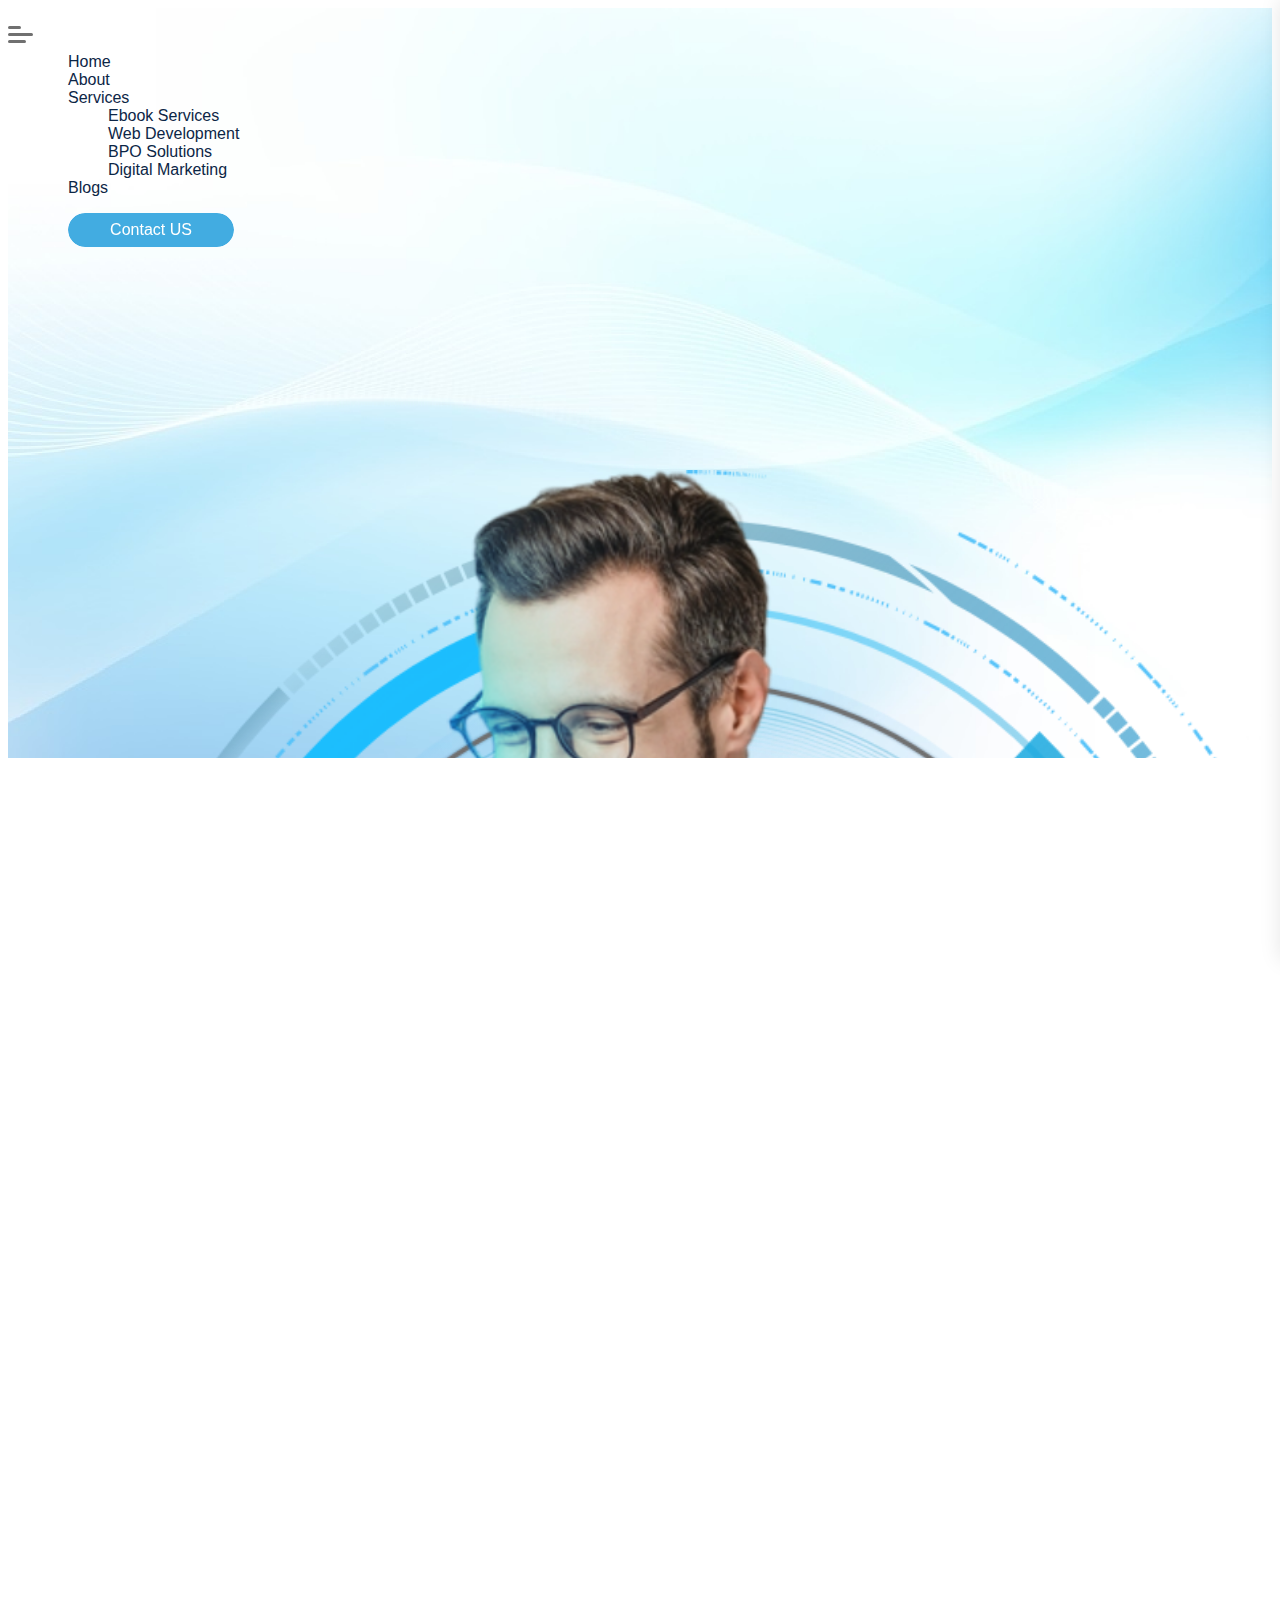
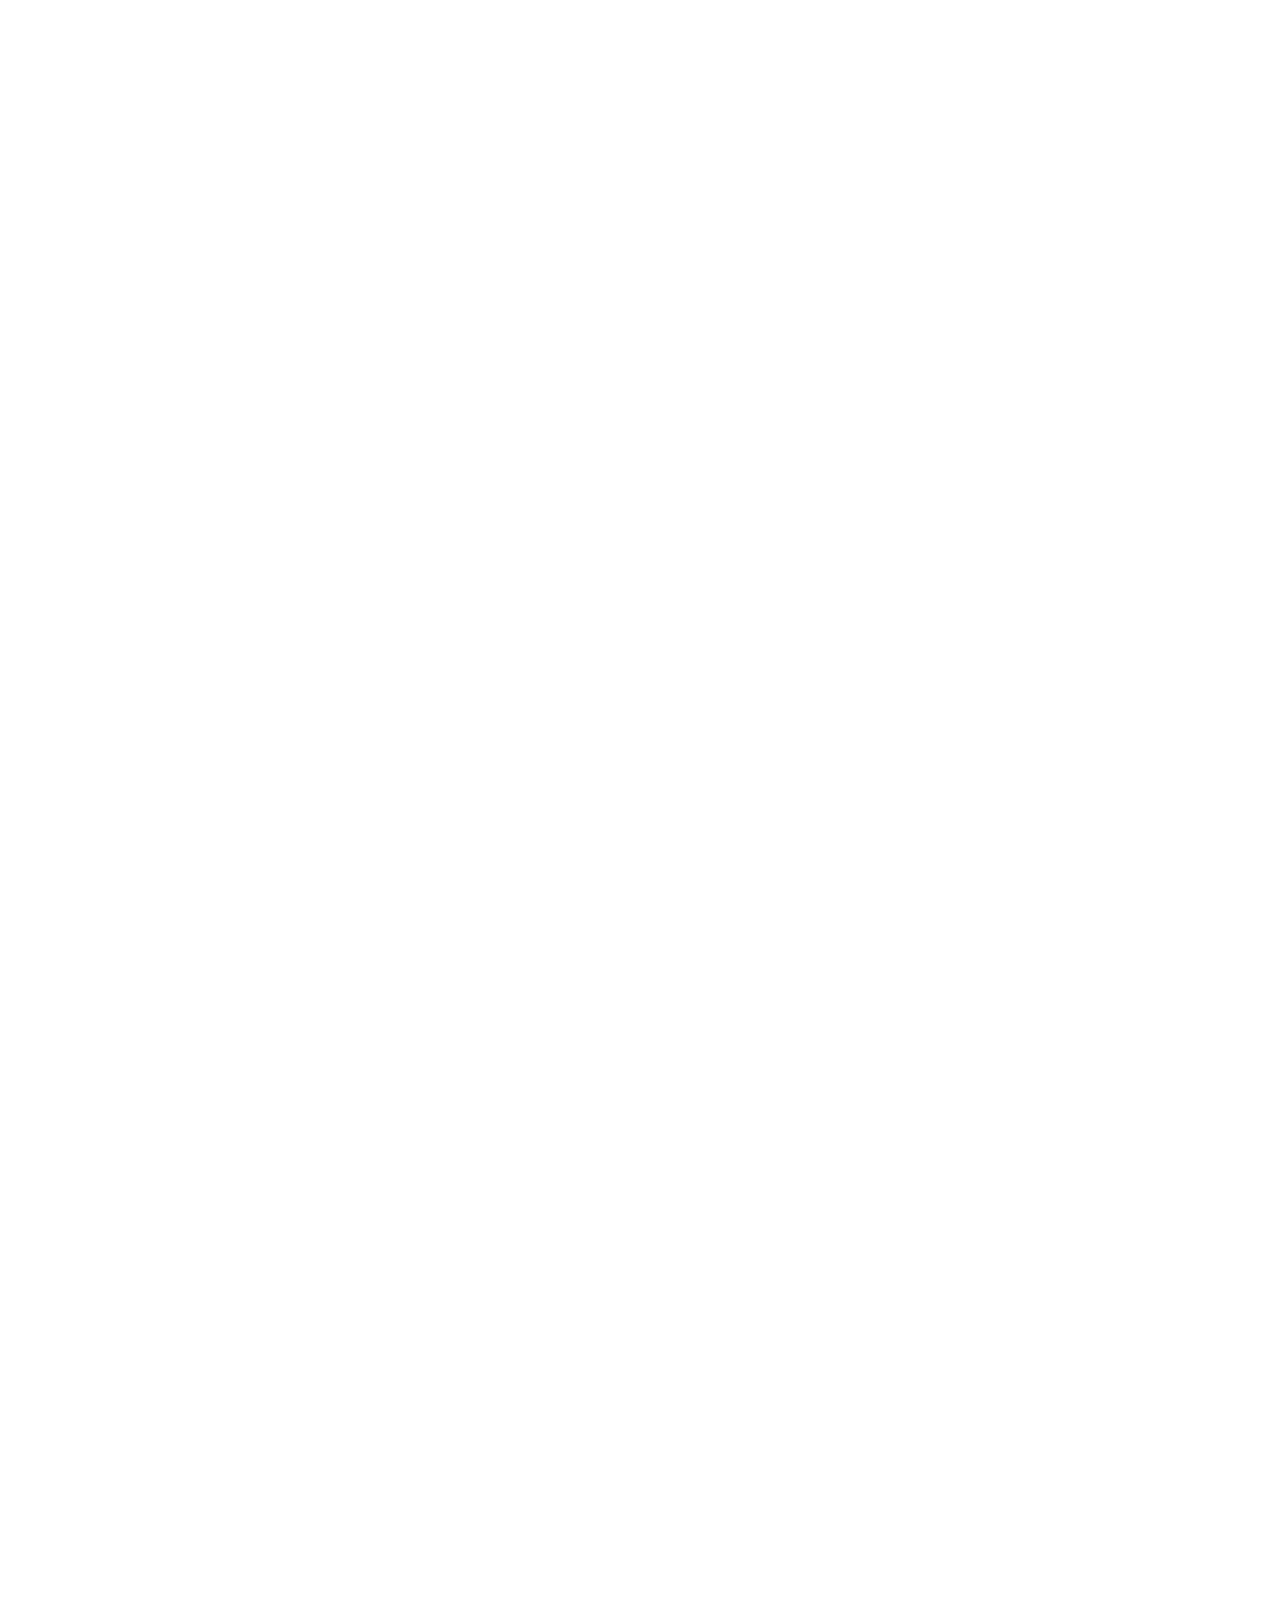
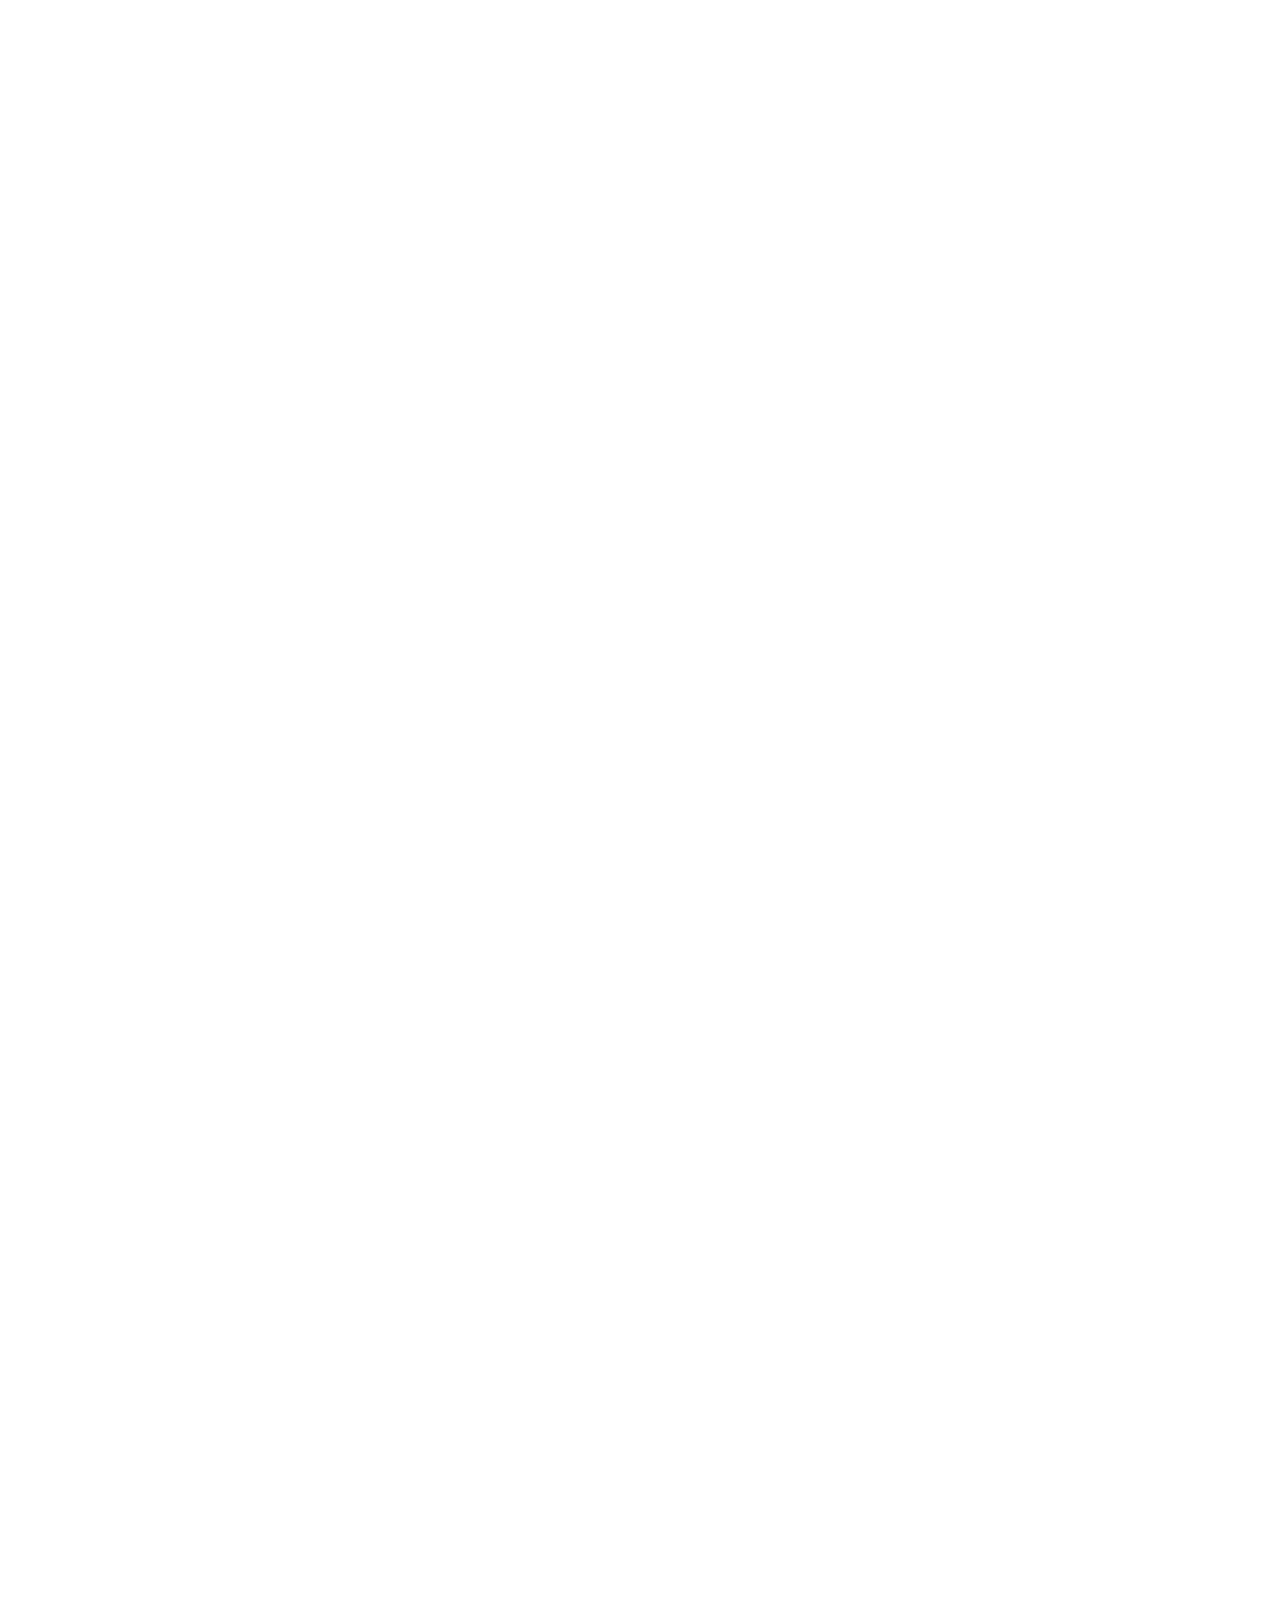
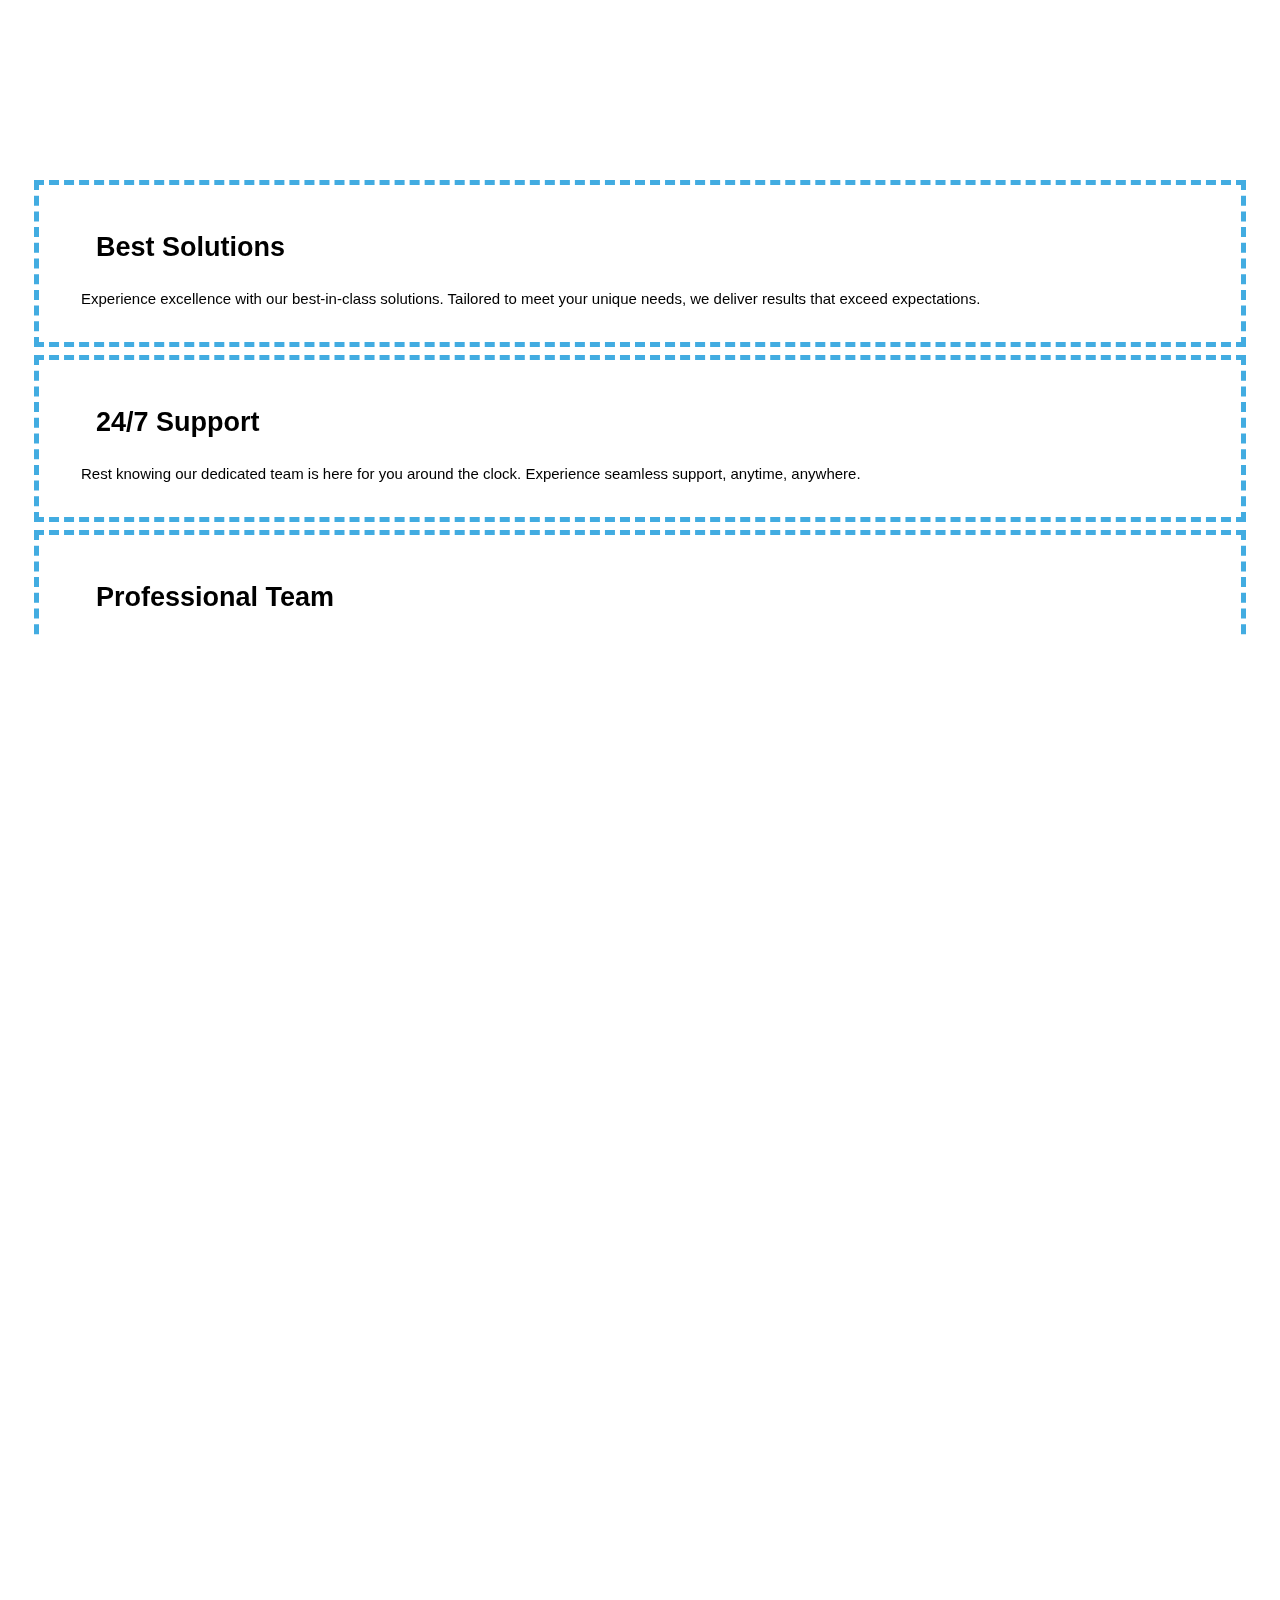
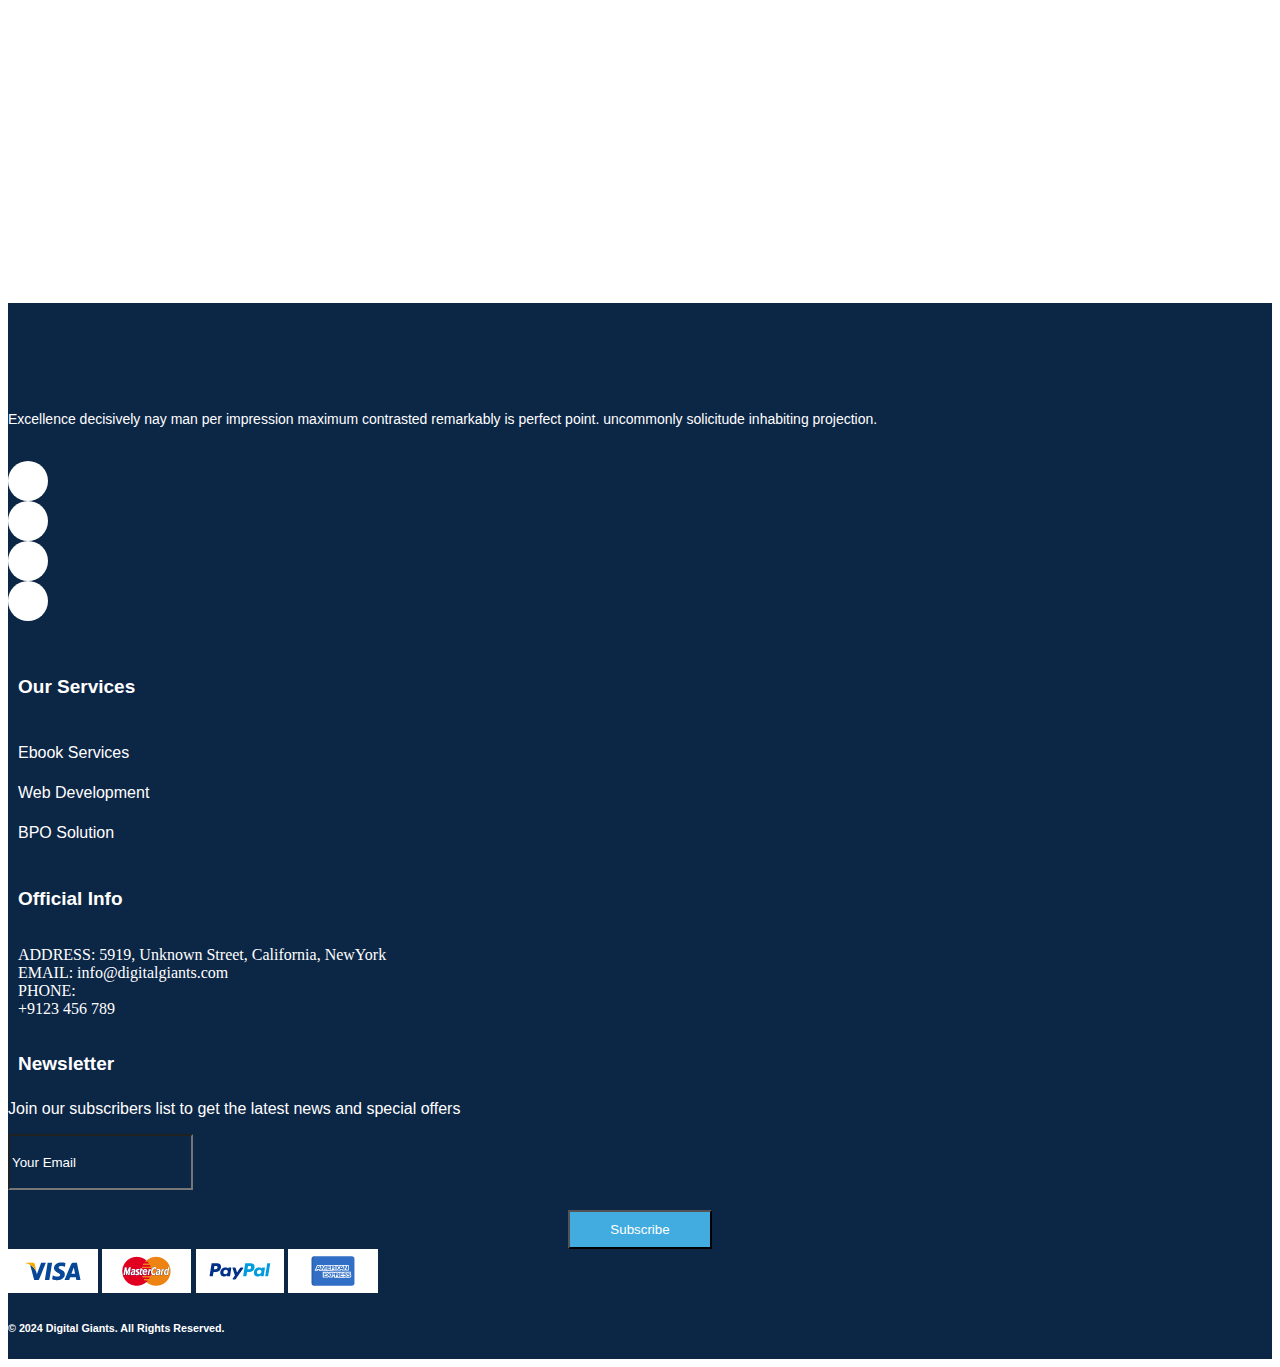
==== commit 7617a1e5: "first commit" ====
--- a/index.html
+++ b/index.html
@@ -191,23 +191,24 @@
                 <span class="d-color"> Amazing!</span>
               </h2>
               <p>
-                Lorem Ipsum is simply dummy text of the printing and typesetting
-                industry. Lorem Ipsum has been the industry's standard dummy
-                text ever since the 1500s, when an unknown printer took a galley
+                Experience efficiency and prompt solutions with our cutting-edge
+                tech services. Explore seamless internal workings and enhance
+                productivity with our innovative solutions.
               </p>
               <div class="content-verify d-flex gap-5">
                 <div class="content-verify1 d-flex align-items-center">
                   <img src="./Images/verify.png" alt="" />
-                  <p>Internal Working</p>
+                  <p>Efficient Processes</p>
                 </div>
                 <div class="content-verify1 d-flex align-items-center">
                   <img src="./Images/verify.png" alt="" />
-                  <p>Internal Working</p>
-                </div>
-              </div>
-              <p>
-                Lorem Ipsum is simply dummy text of the printing and typesetting
-                industry. Lorem Ipsum has been the industry's standard dummy
+                  <p>Innovative Solutions</p>
+                </div>
+              </div>
+              <p>
+                Transform your operations with our tech prowess. Streamline
+                internal workings and unlock innovation. Elevate efficiency and
+                productivity.
               </p>
               <div class="btn-img-card1">
                 <button class="primary-btns">
@@ -245,7 +246,7 @@
           <div class="col-3">
             <div class="loader loader-2 text-center">
               <span class="count">12</span>
-              <span style="font-size: 80px">K</span>
+              <span style="font-size: 80px">K+</span>
               <p class="text-center">Happy Customer</p>
             </div>
           </div>
@@ -293,11 +294,12 @@
               <img src="./Images/book.png" alt="" />
               <h4>Ebook Services</h4>
               <p>
-                Lorem Ipsum is simply dummy text of the printing and typesetting
-                industry. Lorem Ipsum has been the industry's standard dummy
-                text ever since the 1500s, when an unknown printer took a galley
-                of type and scrambled it to make a type specimen book. It has
-                survived not only five centuries,
+                Dive into the world of literary excellence with our Ebook
+                Services. Our dedicated team not only crafts compelling content
+                but also ensures a visually engaging design, delivering a
+                seamless reading experience for your audience. From concept to
+                creation, let your ideas flourish and captivate readers with our
+                comprehensive Ebook Services.
               </p>
             </div>
           </div>
@@ -310,11 +312,11 @@
               <img src="./Images/web-3.png" alt="" />
               <h4>Web Development</h4>
               <p>
-                Lorem Ipsum is simply dummy text of the printing and typesetting
-                industry. Lorem Ipsum has been the industry's standard dummy
-                text ever since the 1500s, when an unknown printer took a galley
-                of type and scrambled it to make a type specimen book. It has
-                survived not only five centuries,
+                Elevate your online presence with our Web Development services.
+                From sleek designs to robust functionality, we create websites
+                that not only impress visually but also perform seamlessly,
+                ensuring a superior user experience. Let us bring your digital
+                vision to life and make your online journey exceptional.
               </p>
             </div>
           </div>
@@ -327,11 +329,12 @@
               <img src="./Images/Support.png" alt="" />
               <h4>BPO Solutions</h4>
               <p>
-                Lorem Ipsum is simply dummy text of the printing and typesetting
-                industry. Lorem Ipsum has been the industry's standard dummy
-                text ever since the 1500s, when an unknown printer took a galley
-                of type and scrambled it to make a type specimen book. It has
-                survived not only five centuries,
+                Transform your business operations with our BPO Solutions. We
+                offer comprehensive outsourcing services designed to enhance
+                efficiency, reduce costs, and optimize processes. Partner with
+                us for a seamless integration of expert solutions, allowing you
+                to focus on what truly matters – the growth of your core
+                business.
               </p>
             </div>
           </div>
@@ -344,11 +347,12 @@
               <img src="./Images/marketing.png" alt="" />
               <h4>Digital Marketing</h4>
               <p>
-                Lorem Ipsum is simply dummy text of the printing and typesetting
-                industry. Lorem Ipsum has been the industry's standard dummy
-                text ever since the 1500s, when an unknown printer took a galley
-                of type and scrambled it to make a type specimen book. It has
-                survived not only five centuries,
+                Amplify your brand's digital presence with our Digital Marketing
+                expertise. From strategic campaigns to targeted engagement, we
+                tailor solutions that resonate, drive traffic, and boost
+                conversions. Let our team navigate the digital landscape for
+                you, ensuring your brand stands out and thrives in the online
+                world.
               </p>
             </div>
           </div>
@@ -370,9 +374,9 @@
             <div class="stronger-card-content">
               <h2>We Help Your Business To Become Stronger</h2>
               <p>
-                Lorem Ipsum is simply dummy text of the printing and typesetting
-                industry. Lorem Ipsum has been the industry's standard dummy
-                text ever since the 1500.
+                With strategic insights and tailored solutions, we empower your
+                business to thrive. Strengthen your foundation for success with
+                us today.
               </p>
             </div>
           </div>
@@ -415,9 +419,9 @@
             <h2>Why Choose Us</h2>
             <div class="para-choose d-flex justify-content-center">
               <p class="w-75">
-                Lorem Ipsum is simply dummy text of the printing and typesetting
-                industry. Lorem Ipsum has been the industry's standard dummy
-                text ever since the 1500s, when an unknown printer.
+                Choose us for unrivaled expertise and personalized service.
+                Elevate your experience with a committed partner dedicated to
+                your success.
               </p>
             </div>
           </div>
@@ -431,10 +435,9 @@
               />
               <h3>Best Solutions</h3>
               <p>
-                Lorem Ipsum is simply dummy text of the printing and typesetting
-                industry. Lorem Ipsum has been the industry's standard dummy
-                text ever since the 1500s, when an unknown printer took a galley
-                of type.
+                Experience excellence with our best-in-class solutions. Tailored
+                to meet your unique needs, we deliver results that exceed
+                expectations.
               </p>
             </div>
           </div>
@@ -448,10 +451,8 @@
               />
               <h3>24/7 Support</h3>
               <p>
-                Lorem Ipsum is simply dummy text of the printing and typesetting
-                industry. Lorem Ipsum has been the industry's standard dummy
-                text ever since the 1500s, when an unknown printer took a galley
-                of type.
+                Rest knowing our dedicated team is here for you around the
+                clock. Experience seamless support, anytime, anywhere.
               </p>
             </div>
           </div>
@@ -465,10 +466,9 @@
               />
               <h3>Professional Team</h3>
               <p>
-                Lorem Ipsum is simply dummy text of the printing and typesetting
-                industry. Lorem Ipsum has been the industry's standard dummy
-                text ever since the 1500s, when an unknown printer took a galley
-                of type.
+                Meet skilled professionals committed to your success. With
+                expertise and dedication, our team ensures top-notch solutions
+                for you.
               </p>
             </div>
           </div>
@@ -499,7 +499,7 @@
                     >
                       <div class="content-slide d-flex align-items-center">
                         <img src="./Images/small-img.png" alt="" />
-                        <p>Christina Jim</p>
+                        <p>Emily P. - Marketing Director</p>
                       </div>
                       <div class="content-slide-2">
                         <i class="fa-solid fa-star"></i>
@@ -510,12 +510,10 @@
                       </div>
                     </div>
                     <p id="customer-content-para">
-                      Lorem Ipsum is simply dummy text of the printing and
-                      typesetting industry. Lorem Ipsum has been the industry's
-                      standard dummy text ever since the 1500s, when an unknown
-                      printer took a galley of type and scrambled it to make a
-                      type specimen book. It has survived not only five
-                      centuries, but also the leap into electronic.
+                      Incredible results! Their tailored marketing solutions
+                      propelled our brand to the forefront. The dedication to
+                      understanding our unique needs sets them apart. Highly
+                      recommended!
                     </p>
                   </div>
                 </div>
@@ -525,8 +523,8 @@
                       class="content-slider-1 d-flex justify-content-between"
                     >
                       <div class="content-slide d-flex align-items-center">
-                        <img src="./Images/small-img.png" alt="" />
-                        <p>Christina Jim</p>
+                        <img src="./Images/test2.png" class="imd-dim" alt="" />
+                        <p>Johnathan D. -CEO, Tech Innovations Inc.</p>
                       </div>
                       <div class="content-slide-2">
                         <i class="fa-solid fa-star"></i>
@@ -537,12 +535,10 @@
                       </div>
                     </div>
                     <p id="customer-content-para">
-                      Lorem Ipsum is simply dummy text of the printing and
-                      typesetting industry. Lorem Ipsum has been the industry's
-                      standard dummy text ever since the 1500s, when an unknown
-                      printer took a galley of type and scrambled it to make a
-                      type specimen book. It has survived not only five
-                      centuries, but also the leap into electronic.
+                      Exceptional services! They seamlessly integrated
+                      cutting-edge technology into our operations, boosting
+                      efficiency and elevating our business to new heights.
+                      Truly a game-changer!
                     </p>
                   </div>
                 </div>
@@ -552,8 +548,8 @@
                       class="content-slider-1 d-flex justify-content-between"
                     >
                       <div class="content-slide d-flex align-items-center">
-                        <img src="./Images/small-img.png" alt="" />
-                        <p>Christina Jim</p>
+                        <img src="./Images/test3.png" class="imd-dim" alt="" />
+                        <p>Sarah M. - IT Manager</p>
                       </div>
                       <div class="content-slide-2">
                         <i class="fa-solid fa-star"></i>
@@ -564,12 +560,10 @@
                       </div>
                     </div>
                     <p id="customer-content-para">
-                      Lorem Ipsum is simply dummy text of the printing and
-                      typesetting industry. Lorem Ipsum has been the industry's
-                      standard dummy text ever since the 1500s, when an unknown
-                      printer took a galley of type and scrambled it to make a
-                      type specimen book. It has survived not only five
-                      centuries, but also the leap into electronic.
+                      Outstanding tech support! Their 24/7 availability and
+                      swift resolutions to our IT challenges have been
+                      invaluable. A professional team dedicated to ensuring our
+                      systems run seamlessly.
                     </p>
                   </div>
                 </div>
@@ -579,8 +573,8 @@
                       class="content-slider-1 d-flex justify-content-between"
                     >
                       <div class="content-slide d-flex align-items-center">
-                        <img src="./Images/small-img.png" alt="" />
-                        <p>Christina Jim</p>
+                        <img src="./Images/test4.png" class="imd-dim" alt="" />
+                        <p>Michael S. - CFO</p>
                       </div>
                       <div class="content-slide-2">
                         <i class="fa-solid fa-star"></i>
@@ -591,66 +585,10 @@
                       </div>
                     </div>
                     <p id="customer-content-para">
-                      Lorem Ipsum is simply dummy text of the printing and
-                      typesetting industry. Lorem Ipsum has been the industry's
-                      standard dummy text ever since the 1500s, when an unknown
-                      printer took a galley of type and scrambled it to make a
-                      type specimen book. It has survived not only five
-                      centuries, but also the leap into electronic.
-                    </p>
-                  </div>
-                </div>
-                <div class="swiper-slide">
-                  <div class="card customer-slide-card">
-                    <div
-                      class="content-slider-1 d-flex justify-content-between"
-                    >
-                      <div class="content-slide d-flex align-items-center">
-                        <img src="./Images/small-img.png" alt="" />
-                        <p>Christina Jim</p>
-                      </div>
-                      <div class="content-slide-2">
-                        <i class="fa-solid fa-star"></i>
-                        <i class="fa-solid fa-star"></i>
-                        <i class="fa-solid fa-star"></i>
-                        <i class="fa-solid fa-star"></i>
-                        <i class="fa-solid fa-star"></i>
-                      </div>
-                    </div>
-                    <p id="customer-content-para">
-                      Lorem Ipsum is simply dummy text of the printing and
-                      typesetting industry. Lorem Ipsum has been the industry's
-                      standard dummy text ever since the 1500s, when an unknown
-                      printer took a galley of type and scrambled it to make a
-                      type specimen book. It has survived not only five
-                      centuries, but also the leap into electronic.
-                    </p>
-                  </div>
-                </div>
-                <div class="swiper-slide">
-                  <div class="card customer-slide-card">
-                    <div
-                      class="content-slider-1 d-flex justify-content-between"
-                    >
-                      <div class="content-slide d-flex align-items-center">
-                        <img src="./Images/small-img.png" alt="" />
-                        <p>Christina Jim</p>
-                      </div>
-                      <div class="content-slide-2">
-                        <i class="fa-solid fa-star"></i>
-                        <i class="fa-solid fa-star"></i>
-                        <i class="fa-solid fa-star"></i>
-                        <i class="fa-solid fa-star"></i>
-                        <i class="fa-solid fa-star"></i>
-                      </div>
-                    </div>
-                    <p id="customer-content-para">
-                      Lorem Ipsum is simply dummy text of the printing and
-                      typesetting industry. Lorem Ipsum has been the industry's
-                      standard dummy text ever since the 1500s, when an unknown
-                      printer took a galley of type and scrambled it to make a
-                      type specimen book. It has survived not only five
-                      centuries, but also the leap into electronic.
+                      Reliable financial services! Their team's expertise in
+                      financial dynamics significantly streamlined our
+                      processes. Accurate, efficient, and always available – a
+                      trusted partner indeed.
                     </p>
                   </div>
                 </div>
@@ -790,11 +728,11 @@
       referrerpolicy="no-referrer"
     ></script>
     <script src="https://unpkg.com/aos@2.3.1/dist/aos.js"></script>
-    <!-- <script
+    <script
       src="https://cdn.jsdelivr.net/npm/bootstrap@5.3.2/dist/js/bootstrap.bundle.min.js"
       integrity="sha384-C6RzsynM9kWDrMNeT87bh95OGNyZPhcTNXj1NW7RuBCsyN/o0jlpcV8Qyq46cDfL"
       crossorigin="anonymous"
-    ></script> -->
+    ></script>
     <script src="https://cdn.jsdelivr.net/npm/swiper@11/swiper-bundle.min.js"></script>
 
     <script src="App.js"></script>
--- a/style.css
+++ b/style.css
@@ -10,7 +10,6 @@
   --col1: #0c2646;
   --col2: #42ace1;
 }
-
 
 h1,
 h3,
@@ -29,7 +28,6 @@
 }
 h1 {
   font-size: 70px;
-  font-family: "Demi";
   color: var(--col1);
   line-height: 65px;
 }
@@ -38,7 +36,7 @@
   font-size: 49px;
   color: var(--col1);
   font-family: Poppins, sans-serif;
-  line-height: 48px;
+  line-height: 50px;
 }
 .d-color {
   color: var(--col2);
@@ -46,7 +44,9 @@
 h3 {
   font-size: 40px;
 }
-
+.header h1 {
+  font-family: "Demi";
+}
 .primary-btns {
   background-color: var(--col2);
   color: white;
@@ -364,12 +364,13 @@
   width: 100%;
   height: fit-content;
   overflow: hidden;
+  height: 93vh;
 }
 .header-about {
-  height: 77vh;
+  height: 595px;
 }
 .header-about .header-image-circle .image-header img {
-  width: 104%;
+  width: 100%;
   height: auto;
 }
 .header-about .header-image-circle::after {
@@ -411,7 +412,7 @@
 .header-image-circle {
   position: relative;
   z-index: 0;
-  top: 12%;
+  top: 22%;
   overflow: hidden;
 }
 @keyframes circleBackground {
@@ -544,25 +545,7 @@
   display: flex;
   align-items: center;
 }
-.swiper-pagination-bullet {
-  width: 25px !important;
-  height: 25px !important;
-  position: relative;
-  opacity: 1 !important;
-  background: white;
-}
-
-.swiper-pagination-bullet-active::before {
-  position: absolute;
-  content: "";
-  width: 28px;
-  height: 28px;
-  border: 8px solid white;
-  left: -2px;
-  top: -1px;
-  border-radius: 100%;
-  background: var(--col2);
-}
+
 .mySwiper {
   width: 637px;
 }
@@ -573,12 +556,7 @@
   width: 300px;
   padding-top: 16px;
 }
-.swiper-horizontal > .swiper-pagination-bullets,
-.swiper-pagination-bullets.swiper-pagination-horizontal,
-.swiper-pagination-custom,
-.swiper-pagination-fraction {
-  left: -37% !important;
-}
+
 /* Header End */
 
 /* Deliver Content start */
@@ -653,18 +631,19 @@
 }
 .timer {
   background-image: url(./images/time-back.png);
-  width: 100%;
-  height: 50vh;
+  /* width: 100%; */
+  height: 366px;
   background-position: center;
   background-repeat: no-repeat;
   background-size: cover;
   padding-top: 98px;
-  padding-left: 100px;
+  /* padding-left: 100px; */
   color: white;
   /* padding-bottom: 50px; */
 }
 .loader-2 {
-  padding: 0 !important;
+  /* padding: 0px 30px !important; */
+  position: absolute;
 }
 .loader.loader-2 span {
   font-weight: 600;
@@ -704,7 +683,7 @@
   font-size: 13px;
 }
 .service-card .card-2 p {
-  font-size: 15px;
+  font-size: 13px;
 }
 
 .service-card .card {
@@ -727,7 +706,7 @@
 }
 .service-card {
   padding-bottom: 50px;
-  padding-top: 100px;
+  /* padding-top: 100px; */
   overflow: hidden;
 }
 /* Stronger-card start */
@@ -750,7 +729,7 @@
   color: white;
 }
 .stronger-card-content1 h2 {
-  font-size: 50px;
+  font-size: 46px;
 }
 .stronger-card-content1 p {
   font-size: 17px;
@@ -856,10 +835,11 @@
   left: -53px;
 }
 .Choose-Us .card p {
-  font-size: 14px;
+  font-size: 15px;
+  /* text-align: justify; */
 }
 .Choose-Us h3 {
-  font-size: 31px;
+  font-size: 27px;
   padding-left: 15px;
 }
 .Choose-Us {
@@ -873,7 +853,7 @@
   background-repeat: no-repeat;
   background-size: cover;
   width: 100%;
-  height: 90vh;
+  height: 74vh;
   position: relative;
   /* top: 100px; */
   padding-top: 100px;
@@ -1050,7 +1030,7 @@
 }
 .Bpo-card-section .card {
   border: none;
-  transition: all 0.5s;
+  transition: all 0.2s;
   margin-bottom: 20px;
 }
 .Bpo-card-section .card:hover {
@@ -1094,98 +1074,12 @@
   left: 306px;
   width: 65px;
 }
-.Bpo-Video {
-  position: relative;
-}
-.Bpo-Video .image-video-content-1 {
-  background-image: url(./Images/Bpo-13.png);
-  background-position: center;
-  background-repeat: no-repeat;
-  background-size: cover;
-  width: 75%;
-  height: 28vh;
-  border-radius: 60px;
-  position: absolute;
-  top: 90px;
-  left: 170px;
-  z-index: -1;
-}
-.Bpo-Video .image-video-content img {
-  width: 500px;
-  height: auto;
-  z-index: 1;
-  position: relative; /* Ensure the image is positioned relatively */
-}
-
-.Bpo-Video .image-video-content {
-  position: relative;
-  width: fit-content;
-  overflow: hidden;
-  left: 142px;
-  bottom: 30px;
-}
-
-.Bpo-Video .image-video-content::after {
-  content: "";
-  position: absolute;
-  bottom: 0;
-  left: 12px;
-  border-radius: 78px;
-  width: 500px;
-  height: 436px;
-  background: linear-gradient(
-    transparent,
-    var(--col2)
-  ); /* Adjust gradient and color as needed */
-  z-index: 2;
-  opacity: 0;
-  transition: opacity 0.3s ease-in-out;
-}
-
-.image-video-content:hover::after {
-  opacity: 1;
-}
-
-.Bpo-Video .image-video-content i {
-  display: none;
-  position: absolute;
-  top: 48%;
-  left: 270px;
-  transform: translate(-50%, -50%);
-  font-size: 4em;
-  color: #fff;
-  cursor: pointer;
-  z-index: 3;
-}
-
-.Bpo-Video .image-video-content:hover i {
-  display: block;
-}
-.timer-videp-content {
-  gap: 115px;
-  top: 20px;
-  padding-right: 70px;
-  align-items: center;
-  position: relative;
-}
-.timer-videp-content::after {
-  position: absolute;
-  content: "";
-  width: 2px;
-  height: 149px;
-  background-color: white;
-  right: 26%;
-  bottom: 2px;
-}
-.timer-videp-content-1 {
-  color: white;
-}
 /* Web  */
 .timer-web {
   height: 30vh;
 }
 .timer-web {
-  padding-top: 29px;
+  padding-top: 57px;
 }
 .circular-bar .wrapper {
   width: fit-content;
@@ -1301,17 +1195,33 @@
 .text-shadow img {
   width: 100%;
 }
-.nav-pills .nav-link.active,
-.nav-pills .show > .nav-link {
-  color: var(--col2);
-  background-color: transparent;
-}
-.tab-pane img {
-  width: 400px;
-  position: relative;
-  left: -2px;
-}
-
+
+.buttons-hide-show {
+  position: relative;
+  /* height: 1300px; */
+}
+.buttons-hide-show-1 {
+  position: absolute !important;
+  top: 184px;
+  bottom: 0;
+  left: 10%;
+}
+.portfolio-2 {
+  position: relative;
+  left: 0;
+  bottom: 0;
+}
+.portfolio-3 img {
+  width: 100%;
+  height: auto;
+  padding-bottom: 15px;
+}
+.img-arrow-hide img {
+  position: absolute !important;
+  top: 0;
+  width: 200px;
+  height: auto;
+}
 .our-services .nav-link {
   color: black;
   background-color: transparent;
@@ -1324,6 +1234,10 @@
   position: relative;
   font-weight: 600;
   font-size: 23px;
+  width: 100%;
+}
+.heading-color-active {
+  color: var(--col2);
 }
 .img-position {
   position: absolute;
@@ -1346,6 +1260,83 @@
 .our-service-img-content-1 p {
   font-weight: 600;
 }
+
+/* Pricing */
+.pricing {
+  display: flex;
+  flex-wrap: wrap;
+  justify-content: center;
+}
+.pricing .plan {
+  background-color: #fff;
+  padding: 0.5rem;
+  border-radius: 5px;
+  transition: 0.3s;
+  cursor: pointer;
+  box-shadow: 5px 7px 67px -28px rgba(0, 0, 0, 0.37);
+  width: 361px;
+}
+.pricing .plan h2 {
+  font-size: 22px;
+  margin-bottom: 12px;
+}
+.pricing .plan .price {
+  margin-bottom: 1rem;
+  font-size: 30px;
+}
+.pricing .plan .features i {
+  font-size: 30px;
+}
+.pricing-table {
+  padding-bottom: 150px;
+}
+.pricing .features {
+  /* overflow-y: scroll; */
+}
+.d-font-weight {
+  font-size: 75px;
+  font-weight: 900;
+}
+.pricing .plan button {
+  border: none;
+  width: 100%;
+  padding: 12px 35px;
+  margin-top: 1rem;
+  background-color: #6ab04c;
+  color: #fff;
+  border-radius: 5px;
+  cursor: pointer;
+  font-size: 16px;
+}
+
+.pricing .plan {
+  height: 518px;
+  position: relative;
+  top: 64px;
+}
+.pricing .popular {
+  position: relative;
+  background-color: var(--col2);
+  color: white;
+  height: 600px;
+  top: 25px;
+}
+.pricing .popular-span {
+  position: absolute;
+  bottom: -20px;
+  left: 50%;
+  transform: translateX(-50%);
+  background-color: white;
+  color: var(--col2);
+  padding: 4px 10px;
+  font-size: 18px;
+  border-radius: 5px;
+  border: 2px solid var(--col2);
+}
+.pricing .plan:hover {
+  box-shadow: 5px 7px 67px -28px rgba(0, 0, 0, 0.37);
+}
+
 /* website */
 .webdeign {
   margin-bottom: 1.5rem;
@@ -1474,108 +1465,105 @@
     transform: translateY(20px); /* End position */
   }
 }
-
+/* Our Service */
+.img-services-card {
+  position: relative;
+  cursor: pointer;
+}
 .Our-Services-marketing .card {
-  border: none !important;
-  width: 100%;
-  height: 39vh;
-  position: relative;
-  overflow: hidden;
-  margin: 10px 10px;
-  box-shadow: rgba(149, 157, 165, 0.2) 0px 8px 24px;
-  border-radius: 5px;
-}
-.Our-Services-marketing .card .content-marking-service {
-  background-image: linear-gradient(rgba(0, 0, 0, 0.3), rgba(0, 0, 0, 0.3)),
-    url(./Images/mar-1.png);
-  background-position: center;
-  background-repeat: no-repeat;
-  background-size: cover;
+  border: none;
+}
+.content-section-4 h1 {
+  color: var(--col2);
+}
+#section4 .timer {
+  margin-top: 50px;
+  height: fit-content !important;
+  padding: 50px 0px;
+}
+.img-services-card img {
+  display: block;
+  width: 100%;
+  height: auto;
+}
+
+.overlay {
+  position: absolute;
+  bottom: 0;
+  left: 0;
   width: 100%;
   height: 100%;
-  position: relative;
-  transition: transform 0.3s, background-size 0.3s;
-}
-.Our-Services-marketing .card .content-marking-service:hover {
-  background-image: linear-gradient(
-      to top,
-      rgba(79, 178, 227, 0.9),
-      transparent
-    ),
-    url(./Images/mar-1.png);
-  background-size: 100%; /* Adjust the zoom level */
-  transform: scale(1.1);
-}
-.Our-Services-marketing .card .content-marking-service-1 {
-  background-image: linear-gradient(rgba(0, 0, 0, 0.3), rgba(0, 0, 0, 0.3)),
-    url(./Images/mar-2.png);
-}
-.Our-Services-marketing .card .content-marking-service-1:hover {
-  background-image: linear-gradient(
-      to top,
-      rgba(79, 178, 227, 0.9),
-      transparent
-    ),
-    url(./Images/mar-2.png);
-}
-.Our-Services-marketing .card .content-marking-service-2 {
-  background-image: linear-gradient(rgba(0, 0, 0, 0.3), rgba(0, 0, 0, 0.3)),
-    url(./Images/mar-3.png);
-}
-.Our-Services-marketing .card .content-marking-service-2:hover {
-  background-image: linear-gradient(
-      to top,
-      rgba(79, 178, 227, 0.9),
-      transparent
-    ),
-    url(./Images/mar-3.png);
-}
-.Our-Services-marketing .card .content-marking-service-3 {
-  background-image: linear-gradient(rgba(0, 0, 0, 0.3), rgba(0, 0, 0, 0.3)),
-    url(./Images/mar-4.png);
-}
-.Our-Services-marketing .card .content-marking-service-3:hover {
-  background-image: linear-gradient(
-      to top,
-      rgba(79, 178, 227, 0.9),
-      transparent
-    ),
-    url(./Images/mar-4.png);
-}
-.Our-Services-marketing .card .content-marking-service-4 {
-  background-image: linear-gradient(rgba(0, 0, 0, 0.3), rgba(0, 0, 0, 0.3)),
-    url(./Images/mar-5.png);
-}
-.Our-Services-marketing .card .content-marking-service-4:hover {
-  background-image: linear-gradient(
-      to top,
-      rgba(79, 178, 227, 0.9),
-      transparent
-    ),
-    url(./Images/mar-5.png);
-}
-.Our-Services-marketing .card .content-marking-service-5 {
-  background-image: linear-gradient(rgba(0, 0, 0, 0.3), rgba(0, 0, 0, 0.3)),
-    url(./Images/mar-6.png);
-}
-.Our-Services-marketing .card .content-marking-service-5:hover {
-  background-image: linear-gradient(
-      to top,
-      rgba(79, 178, 227, 0.9),
-      transparent
-    ),
-    url(./Images/mar-6.png);
-}
-
-.Our-Services-marketing .content-marking-service .content-on-img {
+  background-color: rgba(0, 0, 0, 0.5); /* Default overlay color */
+}
+
+.overlay.active-overlay {
+  background: linear-gradient(
+    to top,
+    rgba(66, 172, 225, 0.5),
+    transparent
+  ); /* Change overlay color for active card */
+}
+
+.content-marking-service {
   position: absolute;
   bottom: 0;
-  left: 22px;
-  color: white;
-}
-.Our-Services-marketing .content-marking-service .content-on-img p {
-  width: 99%;
-}
+  left: 0;
+  width: 100%;
+  padding: 20px; /* Adjust padding as needed */
+  box-sizing: border-box;
+  color: white;
+}
+.section {
+  padding-top: 100px;
+  bottom: 50px;
+}
+.section h2 {
+  color: var(--col2);
+  font-weight: 700;
+}
+.content-plus-img img {
+  padding-top: 30px;
+  padding-bottom: 10px;
+  width: 150px;
+}
+.section .row:nth-child(2) {
+  padding-top: 80px;
+}
+.section .section-1-content img {
+  width: 100%;
+}
+.contant-section-2 {
+  display: flex;
+  align-items: center;
+  height: 400px;
+}
+.service-slider-3 h2 {
+  color: var(--col1);
+}
+.card-timer-count span {
+  color: white;
+}
+.card-timer-count .card {
+  background-color: #3d3d3d;
+  padding: 0px 10px;
+}
+.card-timer-count .counter-full {
+  display: flex;
+  align-items: center;
+  justify-content: space-between;
+  height: 150px;
+}
+.card-timer-count .content-countent2 {
+  color: lightgray;
+  text-align: center;
+}
+.card-timer-count .content-counter h1,
+.card-timer-count .content-counter h2,
+.card-timer-count .content-counter h3,
+.card-timer-count .content-counter p {
+  color: white;
+}
+
 /* We are at */
 .images-we-are {
   position: relative;
@@ -1602,7 +1590,8 @@
   bottom: 30px;
 }
 .we-are-section .content-we-1 p {
-  font-size: 44px;
+  font-size: 38px;
+  font-weight: 600;
 }
 .we-are-section {
   padding-top: 30px;
@@ -1772,7 +1761,7 @@
 .content-form-info {
   background-color: var(--col1);
   color: white;
-  height: 80vh;
+  height: 570px;
   padding: 0;
   margin: 0;
 }
@@ -1796,7 +1785,7 @@
   margin: 30px 0px;
 }
 .content-form-info {
-  padding: 0px 38px;
+  padding: 0px 29px;
   padding-top: 46px;
   flex-direction: column;
   justify-content: space-between;
@@ -1995,6 +1984,32 @@
   width: 100%;
   height: auto;
 }
+.e-book-card-small {
+  padding-bottom: 80px;
+}
+.e-book-card-small .card img {
+  width: 110px;
+  /* float: right; */
+  position: relative;
+  left: 56px;
+}
+.e-book-card-small .card p {
+  padding-top: 10px;
+}
+.e-book-card-small .card {
+  padding: 10px;
+  text-align: center;
+  border-radius: 10px;
+  border: none;
+  box-shadow: rgba(0, 0, 0, 0.24) 0px 3px 8px;
+  margin-bottom: 20px;
+  height: 140px;
+}
+
+.accordion-button:not(.collapsed) {
+  background-color: white;
+  color: var(--col2);
+}
 .content-e-book-1 {
   display: flex;
   align-items: center;
@@ -2052,3 +2067,97 @@
 .contact-hidden-1 {
   display: none;
 }
+/* BPO SLIDER */
+.slick-prev,
+.slick-next {
+  color: var(--col2) !important;
+  position: absolute;
+  top: 105%;
+  bottom: 0 !important;
+  z-index: 1; /* Ensure buttons are above slides */
+  border: none;
+  width: 40px;
+  height: 40px;
+  font-size: 18px;
+  cursor: pointer;
+  display: flex;
+  align-items: center;
+  justify-content: center;
+}
+
+.slick-prev {
+  left: calc(52% - 70px);
+}
+
+.slick-next {
+  right: calc(52% - 70px);
+  bottom: 0;
+}
+.slick-prev:before,
+.slick-next:before {
+  font-family: "slick";
+  font-size: 33px;
+  line-height: 1;
+  opacity: 0.75;
+  color: white;
+  color: var(--col2);
+}
+.BPO_card .card {
+  margin: 10px 10px;
+}
+/* Header E-Book */
+.image-e-book {
+  height: 675px;
+}
+
+.image-e-book .header-image-circle::after {
+  width: 83%;
+  top: 26px;
+  left: 108px;
+}
+.image-e-book-2 .header-image-circle::after {
+  left: 28px;
+}
+.image-e-book .header-image-circle .image-header img {
+  height: auto;
+  position: relative;
+}
+.image-e-book .header-image-circle {
+  position: relative;
+  z-index: 0;
+  top: 5%;
+  overflow: hidden;
+}
+.image-header .img-svgs {
+  position: absolute;
+  top: 0;
+}
+.image-header .img-svgs img {
+  width: 100px !important;
+  animation: zoomInOut 2s infinite alternate 0s;
+}
+.image-header .img-svgs .svg-1 {
+  left: 136px;
+  top: 116px;
+}
+.image-header .img-svgs .svg-2 {
+  left: 419px;
+  top: 157px;
+}
+.image-e-book-2 .image-header .img-svgs .svg-1 {
+  left: 52px;
+  top: 167px;
+}
+.image-e-book-2 .image-header .img-svgs .svg-2 {
+  left: 346px;
+  top: 157px;
+}
+.content-section #img-service-chnage {
+  width: 100%;
+}
+#section2 .row:nth-child(2) {
+  padding-top: 0px;
+}
+.imd-dim {
+  width: 70px;
+}
--- a/Responsive.css
+++ b/Responsive.css
@@ -24,7 +24,74 @@
     display: inline-block;
   }
 }
+@media (min-width: 1400px) and (max-width: 1600px) {
+  .buttons-hide-show-1 {
+    position: absolute !important;
+    top: 184px;
+    bottom: 0;
+    left: 3%;
+  }
+  .img-arrow-hide img {
+    position: absolute !important;
+    top: 0;
+    width: 120px;
+    height: auto;
+  }
+}
 @media (min-width: 1200px) and (max-width: 1400px) {
+  .image-e-book-2 .image-header .img-svgs .svg-2 {
+    left: 285px;
+    top: 120px;
+  }
+  .image-e-book-2 .image-header .img-svgs .svg-1 {
+    left: 51px;
+    top: 140px;
+  }
+  .image-header .img-svgs .svg-2 {
+    left: 337px;
+    top: 157px;
+  }
+  .buttons-hide-show-1 {
+    position: relative !important;
+    top: 0px;
+    bottom: 1px;
+    left: 0%;
+    width: 1050px;
+    display: flex;
+    justify-content: center;
+    margin-bottom: 20px;
+  }
+  .img-arrow-hide {
+    display: none;
+  }
+  .offset-md-3 {
+    margin-left: 0%;
+  }
+  .image-e-book .header-image-circle .image-header img {
+    width: 100%;
+    height: auto;
+    position: relative;
+  }
+  .image-e-book {
+    height: auto !important;
+  }
+  .image-e-book .header-image-circle,
+  .header-about .header-image-circle {
+    position: relative;
+    z-index: 0;
+    top: 0%;
+    overflow: hidden;
+  }
+  .header {
+    height: 750px;
+  }
+  .header-image-circle {
+    position: relative;
+    z-index: 0;
+    top: 22%;
+    overflow: visible;
+    left: -76px;
+  }
   .navigation-list a {
     font-size: 16px;
   }
@@ -74,6 +141,63 @@
   }
 }
 @media (min-width: 992px) and (max-width: 1200px) {
+  .image-e-book-2 .image-header .img-svgs .svg-2 {
+    left: 255px;
+    top: 120px;
+  }
+  .image-e-book-2 .image-header .img-svgs .svg-1 {
+    left: 51px;
+    top: 140px;
+  }
+  .image-header .img-svgs img {
+    width: 54px !important;
+  }
+
+  .image-header .img-svgs .svg-2 {
+    left: 332px;
+    top: 129px;
+  }
+  .buttons-hide-show-1 {
+    position: relative !important;
+    top: 0px;
+    bottom: 1px;
+    left: 0%;
+    width: 1000px;
+    display: flex;
+    justify-content: center;
+    margin-bottom: 20px;
+  }
+  .img-arrow-hide {
+    display: none;
+  }
+  .offset-md-3 {
+    margin-left: 0%;
+  }
+  .image-e-book .header-image-circle .image-header img {
+    width: 100%;
+    height: auto;
+    position: relative;
+  }
+  .image-e-book {
+    height: auto !important;
+  }
+  .image-e-book .header-image-circle,
+  .header-about .header-image-circle {
+    position: relative;
+    z-index: 0;
+    top: 0%;
+    overflow: hidden;
+  }
+  .header {
+    height: 600px;
+  }
+  .header-image-circle {
+    position: relative;
+    z-index: 0;
+    top: 22%;
+    overflow: visible;
+    left: -76px;
+  }
   .form-contact h2 {
     font-size: 24px;
   }
@@ -145,7 +269,7 @@
   }
   .timer {
     height: 20vh;
-    padding-top: 18px;
+    padding-top: 55px;
     padding-left: 0px;
   }
   .loader-2 .count {
@@ -183,7 +307,7 @@
     width: 240px;
     padding-top: 12px;
   }
-  h1 {
+  .header h1 {
     font-size: 52px;
     font-family: "Demi";
     color: var(--col1);
@@ -289,6 +413,72 @@
   }
 }
 @media (min-width: 767px) and (max-width: 992px) {
+  .image-e-book-2 .image-header .img-svgs .svg-2 {
+    left: 215px;
+    top: 120px;
+  }
+  .image-e-book-2 .image-header .img-svgs .svg-1 {
+    left: 51px;
+    top: 100px;
+  }
+  .image-header .img-svgs .svg-2 {
+    left: 217px;
+    top: 90px;
+  }
+  .image-header .img-svgs .svg-1 {
+    left: 90px;
+    top: 67px;
+  }
+  .image-header .img-svgs img {
+    width: 54px !important;
+  }
+  .pricing-table .pricing .plan:nth-child(1) {
+    height: 518px;
+    position: relative;
+    top: 0px !important;
+    bottom: 50px;
+  }
+  .buttons-hide-show-1 {
+    position: relative !important;
+    top: 0px;
+    bottom: 1px;
+    left: 0%;
+    width: 750px;
+    display: flex;
+    justify-content: center;
+    margin-bottom: 20px;
+  }
+  .img-arrow-hide {
+    display: none;
+  }
+  .offset-md-3 {
+    margin-left: 0%;
+  }
+
+  .card-timer-count .card {
+    margin-bottom: 20px;
+  }
+  .image-e-book .header-image-circle .image-header img {
+    width: 100%;
+    height: auto;
+    position: relative;
+  }
+  .image-e-book {
+    height: auto !important;
+  }
+  .image-e-book .header-image-circle::after {
+    left: 66px !important;
+  }
+  .image-e-book .header-image-circle,
+  .header-about .header-image-circle {
+    position: relative;
+    z-index: 0;
+    top: 0%;
+    overflow: hidden;
+  }
+  .header {
+    height: 450px;
+  }
   .e-advantage-book .row {
     display: flex;
     flex-direction: column-reverse;
@@ -608,6 +798,36 @@
   }
 }
 @media all and (min-width: 600px) and (max-width: 767px) {
+  .image-e-book-2 .image-header .img-svgs .svg-2 {
+    left: 255px;
+    top: 120px;
+  }
+  .image-e-book-2 .image-header .img-svgs .svg-1 {
+    left: 21px;
+    top: 140px;
+  }
+  .image-header .img-svgs .svg-2 {
+    left: 300px;
+    top: 110px;
+  }
+  .pricing-table .pricing .plan:nth-child(1) {
+    height: 518px;
+    position: relative;
+    top: 0px !important;
+    bottom: 50px;
+  }
+  .buttons-hide-show-1 {
+    position: relative !important;
+    top: 0px;
+    bottom: 0;
+    left: 0%;
+  }
+  .card-timer-count .card {
+    margin-bottom: 20px;
+  }
+  .img-arrow-hide {
+    display: none;
+  }
   .form-contact .container {
     width: 100% !important;
   }
@@ -909,6 +1129,46 @@
 }
 
 @media all and (min-width: 0px) and (max-width: 600px) {
+  .image-e-book-2 .image-header .img-svgs .svg-2 {
+    left: 272px;
+    top: 140px;
+  }
+  .image-e-book-2 .image-header .img-svgs .svg-1 {
+    left: 52px;
+    top: 167px;
+  }
+  .image-header .img-svgs .svg-2 {
+    left: 323px;
+    top: 110px;
+  }
+  .image-header .img-svgs .svg-1 {
+    left: 132px;
+    top: 101px;
+  }
+  .image-header .img-svgs img {
+    width: 60px !important;
+  }
+  .pricing-table .pricing .plan:nth-child(1) {
+    height: 518px;
+    position: relative;
+    top: 0px !important;
+    bottom: 50px;
+  }
+  .buttons-hide-show-1 {
+    position: relative !important;
+    top: 0px;
+    bottom: 0;
+    left: 0%;
+  }
+  .card-timer-count .card {
+    margin-bottom: 20px;
+  }
+  .img-arrow-hide {
+    display: none;
+  }
+  .header {
+    height: fit-content;
+  }
   .circular-bar .wrapper {
     gap: 4px;
   }
@@ -1067,14 +1327,14 @@
     padding-left: 0px;
   }
   .loader-2 .count {
-    font-size: 27px !important;
+    font-size: 20px !important;
     line-height: 40px;
   }
   .loader span:nth-child(2) {
-    font-size: 26px !important;
+    font-size: 18px !important;
   }
   .loader-2 p {
-    font-size: 12px !important;
+    font-size: 9px !important;
     padding: 0 !important;
   }
   .verify-section {
@@ -1233,6 +1493,46 @@
   }
 }
 @media all and (min-width: 360px) and (max-width: 430px) {
+  .timer.BPO {
+    height: 40vh;
+  }
+  .timer.BPO p {
+    width: 100% !important;
+  }
+  .buttons-hide-show-1 {
+    position: relative !important;
+    top: 0px;
+    bottom: 0;
+    left: 0%;
+  }
+  .card-timer-count .card {
+    margin-bottom: 20px;
+  }
+  .img-arrow-hide {
+    display: none;
+  }
+  .image-e-book-2 .image-header .img-svgs .svg-2 {
+    left: 192px;
+    top: 100px;
+  }
+  .image-e-book-2 .image-header .img-svgs .svg-1 {
+    left: 12px;
+    top: 127px;
+  }
+  .image-header .img-svgs .svg-2 {
+    left: 223px;
+    top: 110px;
+  }
+  .image-header .img-svgs .svg-1 {
+    left: 72px;
+    top: 81px;
+  }
+  .image-header .img-svgs img {
+    width: 60px !important;
+  }
+  .image-e-book .header-image-circle::after {
+    left: 69px;
+  }
   .tab-pane img {
     width: 155px;
   }
